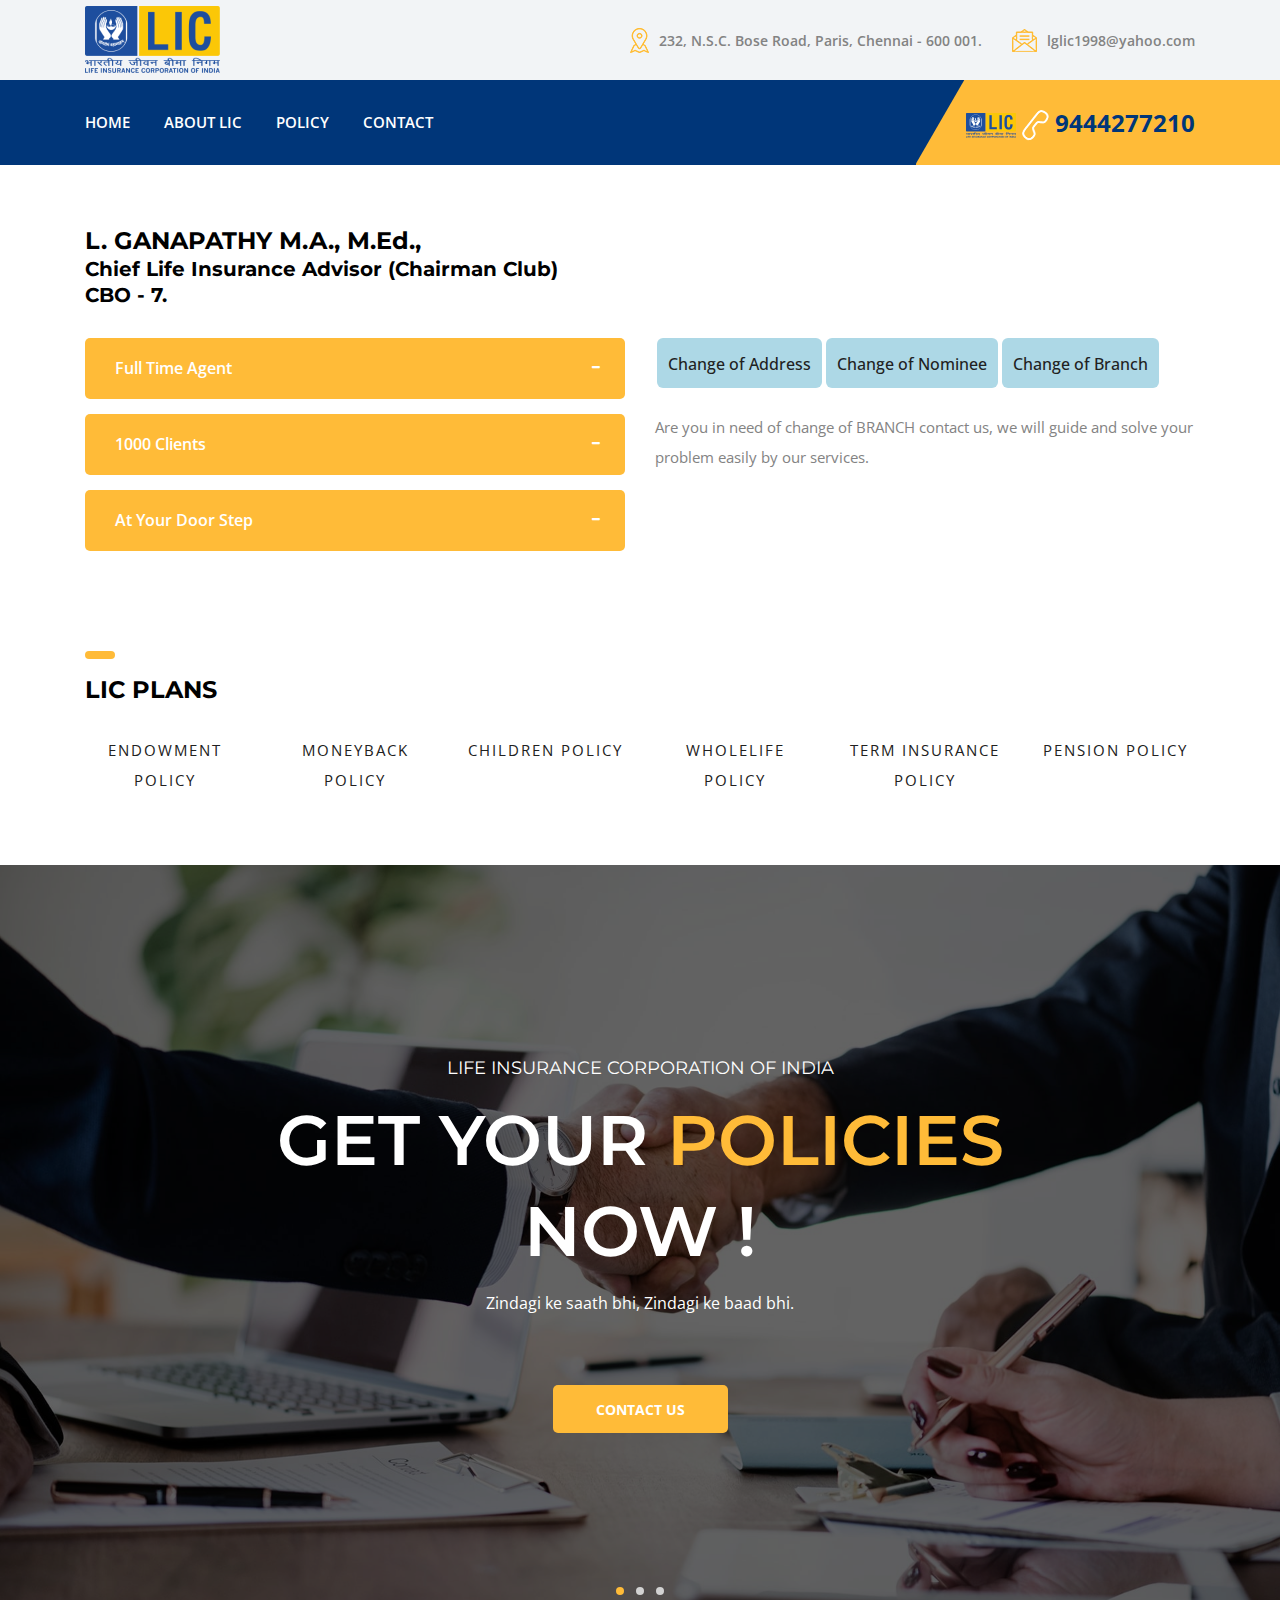
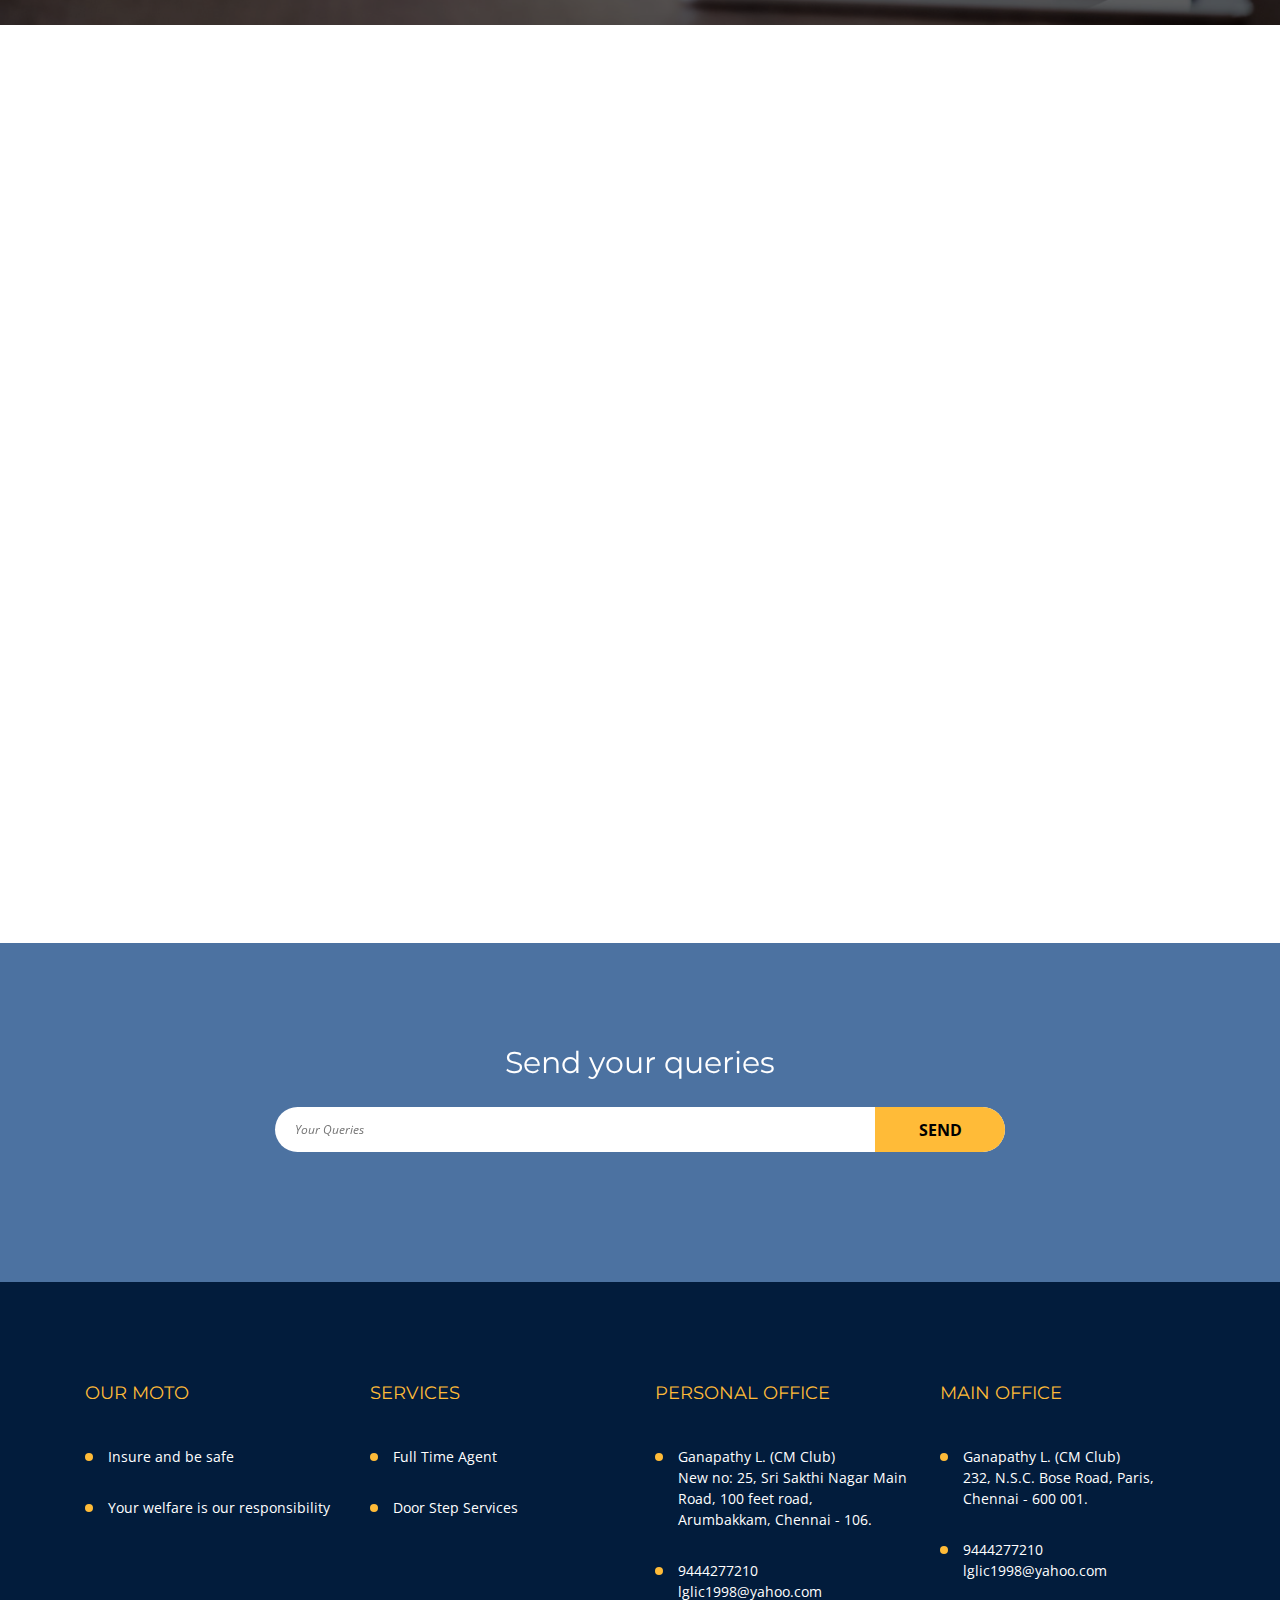
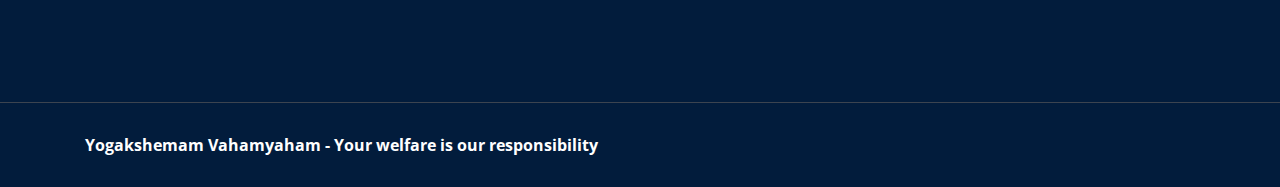
==== index.html @ 8b61406c "update" ====
<!DOCTYPE html>
<html lang="en">

<head>
    <meta charset="UTF-8">
    <meta name="description" content="">
    <meta http-equiv="X-UA-Compatible" content="IE=edge">
    <meta name="viewport" content="width=device-width, initial-scale=1, shrink-to-fit=no">
    <!-- The above 4 meta tags *must* come first in the head; any other head content must come *after* these tags -->

    <!-- Title -->
    <title>LIC</title>

    <!-- Favicon -->
    <link rel="icon" href="img/core-img/favicon2.png">

    <!-- Stylesheet -->
    <link rel="stylesheet" href="style.css">

</head>

<body>
    <!-- Preloader -->
    <div class="preloader d-flex align-items-center justify-content-center">
        <div class="lds-ellipsis">
            <div></div>
            <div></div>
            <div></div>
            <div></div>
        </div>
    </div>

    <!-- ##### Header Area Start ##### -->
    <header class="header-area"> 
        <!-- Top Header Area -->
        <div class="top-header-area">
            <div class="container h-100">
                <div class="row h-100 align-items-center">
                    <div class="col-12 d-flex justify-content-between">
                        <!-- Logo Area -->
                        <div class="logo">
                            <a href="#"><img src="img/core-img/lic 11.png" alt=""> </a>
                        </div>
                        <!-- Top Contact Info -->
                        <div class="top-contact-info d-flex align-items-center">  
                            <a href="https://www.google.com/maps/place/LIC+of+India,+Branch+Office/@13.0885464,80.2836333,17z/data=!4m8!1m2!2m1!1slic+of+india+near+Parrys,+George+Town,+Chennai,+Tamil+Nadu!3m4!1s0x3a526f4eec24a1af:0xffbd5420149e9ad6!8m2!3d13.088988!4d80.289159"  ><img src="img/core-img/placeholder.png" alt=""> <span>232, N.S.C. Bose Road, Paris, Chennai - 600 001.</span></a>
                            <a href="mailto:lglic1998@yahoo.com" ><img src="img/core-img/message.png" alt=""><span>lglic1998@yahoo.com</span></a>
                        </div>
                    </div>
                </div>
            </div>
        </div>
       

        <!-- Navbar Area -->
        <div class="credit-main-menu" id="sticker">
            <div class="classy-nav-container breakpoint-off">
                <div class="container">
                    <!-- Menu -->
                    <nav class="classy-navbar justify-content-between" id="creditNav">

                        <!-- Navbar Toggler -->
                        <div class="classy-navbar-toggler">
                            <span class="navbarToggler"><span></span><span></span><span></span></span>
                        </div>  

                        <!-- Menu -->
                        <div class="classy-menu">

                            <!-- Close Button -->
                            <div class="classycloseIcon">
                                <div class="cross-wrap"><span class="top"></span><span class="bottom"></span></div>
                            </div>

                            <!-- Nav Start -->
                            <div class="classynav"> 
                                <ul> 
                                    <li><a href="index.html">HOME</a></li>
                                    <li><a href="about.html">ABOUT LIC</a></li>
                                    <li><a href="policy.html">POLICY</a> </li>
                                    <li><a href="contact.html">CONTACT</a></li> 
                                </ul>
                            </div>
                            <!-- Nav End -->
                        </div>

                        <!-- Contact -->
                        <div class="contact"> 
                          <a href="tel:9444277210"><img src="img/core-img/lic 1.png" alt="">    <img src="img/core-img/call2.png" alt=""> 9444277210 </a>
                        </div>
                    </nav>
                </div>
            </div>
        </div>
    </header>
    <!-- ##### Header Area End ##### --> 
     <section class="elements-area section-padding-100-0" >
        <div class="container"  style="margin-top: -40px;">
            <div class="row"> 
                <!-- ========== Progress Bars & Accordions ========== -->
                <div class="col-12">
                    <div class="elements-title mb-30"> 
                       <h2>L. GANAPATHY M.A., M.Ed., </h2> 
                        <h5 class="mb-4">Chief Life Insurance Advisor (Chairman Club) <br> CBO - 7.</h5> 
                    </div>
                </div>

                <!-- ##### Accordians ##### -->
                <div class="col-12 col-lg-6">
                    <div class="accordions mb-100" id="accordion" role="tablist" aria-multiselectable="true">
                        <!-- single accordian area -->
                        <div class="panel single-accordion">
                            <h6><a role="button" class="collapsed" aria-expanded="true" aria-controls="collapseOne" data-toggle="collapse" data-parent="#accordion" href="#collapseOne">Full time agent
                                    <span class="accor-open"><i class="fa fa-plus" aria-hidden="true"></i></span>
                                    <span class="accor-close"><i class="fa fa-minus" aria-hidden="true"></i></span>
                                    </a></h6>
                            <div id="collapseOne" class="accordion-content collapse ">
                                <p>We are there for you 24/7.</p>
                            </div>
                        </div>
                        <!-- single accordian area -->
                        <div class="panel single-accordion">
                            <h6>
                                <a role="button" class="collapsed" aria-expanded="true" aria-controls="collapseTwo" data-parent="#accordion" data-toggle="collapse" href="#collapseTwo">1000 Clients
                                        <span class="accor-open"><i class="fa fa-plus" aria-hidden="true"></i></span>
                                        <span class="accor-close"><i class="fa fa-minus" aria-hidden="true"></i></span>
                                        </a>
                            </h6>
                            <div id="collapseTwo" class="accordion-content collapse">
                                <p>23 years of service in LIC, we are handling Thousands of clients under our services.</p>
                            </div>
                        </div>
                        <!-- single accordian area -->
                        <div class="panel single-accordion">
                            <h6>
                                <a role="button" aria-expanded="true" aria-controls="collapseThree" class="collapsed" data-parent="#accordion" data-toggle="collapse" href="#collapseThree">At your door step
                                        <span class="accor-open"><i class="fa fa-plus" aria-hidden="true"></i></span>
                                        <span class="accor-close"><i class="fa fa-minus" aria-hidden="true"></i></span>
                                    </a>
                            </h6>
                            <div id="collapseThree" class="accordion-content collapse">
                                <p>We are here to do LIC services at your door step, for issuing LIC New Policy and Services too.</p>
                            </div>
                        </div>
                    </div>
                </div>

                <!-- ##### Tabs ##### -->
                <div class="col-12 col-lg-6">
                    <div class="credit-tabs-content">
                        <ul class="nav nav-tabs" id="myTab" role="tablist">
                            <li class="nav-item">
                                <a class="nav-link " id="tab--1" data-toggle="tab" href="#tab1" role="tab" aria-controls="tab1" aria-selected="false">Change of Address</a>
                            </li>
                            <li class="nav-item">
                                <a class="nav-link " id="tab--2" data-toggle="tab" href="#tab2" role="tab" aria-controls="tab2" aria-selected="false">Change of Nominee</a>
                            </li>
                            <li class="nav-item">
                                <a class="nav-link " id="tab--3" data-toggle="tab" href="#tab3" role="tab" aria-controls="tab3" aria-selected="true">Change of Branch</a>
                            </li>
                        </ul>

                        <div class="tab-content mb-100" id="myTabContent">
                            <div class="tab-pane fade" id="tab1" role="tabpanel" aria-labelledby="tab--1">
                                <div class="credit-tab-content">
                                    <!-- Tab Text -->
                                    <div class="credit-tab-text">
                                        <p>Are you in need of change of ADDRESS contact us, we will guide and solve your problem easily by our services.</p>
                                    </div>
                                </div>
                            </div>
                            <div class="tab-pane fade" id="tab2" role="tabpanel" aria-labelledby="tab--2">
                                <div class="credit-tab-content">
                                    <!-- Tab Text -->
                                    <div class="credit-tab-text">
                                        <p>Are you in need of change of NOMINEE contact us, we will guide and solve your problem easily by our services.</p>
                                    </div>
                                </div>
                            </div>
                            <div class="tab-pane fade show active" id="tab3" role="tabpanel" aria-labelledby="tab--3">
                                <div class="credit-tab-content">
                                    <!-- Tab Text -->
                                    <div class="credit-tab-text">
                                        <p>Are you in need of change of BRANCH contact us, we will guide and solve your problem easily by our services.</p>
                                    </div>
                                </div>
                            </div>
                        </div>
                    </div>
                </div>


                <div class="col-12">
                    <div class="elements-title mb-30">
                        <div class="line"></div>
                        <h2>LIC PLANS</h2>
                    </div>
                </div>

                <div class="col-12">
                    <!-- Loaders Area Start -->
                    <div class="our-skills-area">
                        <div class="row">

                            <div class="col-12 col-sm-4 col-lg-2">
                                <div class="single-skils-area mb-70"> 
                                    <p>Endowment Policy</p>
                                </div>
                            </div>

                            <div class="col-12 col-sm-4 col-lg-2">
                                <div class="single-skils-area mb-70"> 
                                    <p>Moneyback Policy</p>
                                </div>
                            </div>

                            <div class="col-12 col-sm-4 col-lg-2">
                                <div class="single-skils-area mb-70"> 
                                    <p>Children Policy</p>
                                </div>
                            </div>

                            <div class="col-12 col-sm-4 col-lg-2">
                                <div class="single-skils-area mb-70"> 
                                    <p>Wholelife Policy</p>
                                </div>
                            </div>

                            <div class="col-12 col-sm-4 col-lg-2">
                                <div class="single-skils-area mb-70"> 
                                    <p>Term insurance Policy</p>
                                </div>
                            </div>

                            <div class="col-12 col-sm-4 col-lg-2">
                                <div class="single-skils-area mb-70"> 
                                    <p>Pension Policy</p>
                                </div>
                            </div> 
                        </div>
                    </div>
                </div>  
            </div>
        </div>  
    </section>
    <!-- ##### Hero Area Start ##### -->
    <div class="hero-area">
        <div class="hero-slideshow owl-carousel">

            <!-- Single Slide -->
            <div class="single-slide bg-img">
                <!-- Background Image-->
                <div class="slide-bg-img bg-img bg-overlay" style="background-image: url(img/bg-img/1.jpg);"></div>
                <!-- Welcome Text -->
                <div class="container h-100">
                    <div class="row h-100 align-items-center justify-content-center">
                        <div class="col-12 col-lg-9">
                            <div class="welcome-text text-center">
                                <h6 data-animation="fadeInUp" data-delay="100ms">LIFE INSURANCE CORPORATION OF INDIA </h6>
                                <h2 data-animation="fadeInUp" data-delay="300ms">Get your <span>policies</span> now !</h2>
                                <p data-animation="fadeInUp" data-delay="500ms">Zindagi ke saath bhi, Zindagi ke baad bhi.</p>
                                <a href="tel:9444277210 " class="btn credit-btn mt-50" data-animation="fadeInUp" data-delay="700ms">Contact Us</a>
                            </div>
                        </div>
                    </div>
                </div>
                <!-- Slide Duration Indicator -->
                <div class="slide-du-indicator"></div>
            </div>

            <!-- Single Slide -->
            <div class="single-slide bg-img">
                <!-- Background Image-->
                <div class="slide-bg-img bg-img bg-overlay" style="background-image: url(img/bg-img/21.jpg);"></div>
                <!-- Welcome Text -->
                <div class="container h-100">
                    <div class="row h-100 align-items-center justify-content-center">
                        <div class="col-12 col-lg-9">
                            <div class="welcome-text text-center">
                                <h6 data-animation="fadeInDown" data-delay="100ms">LIFE INSURANCE CORPORATION OF INDIA </h6>
                                <h2 data-animation="fadeInDown" data-delay="300ms">Get your <span>policies</span> now</h2>
                                <p data-animation="fadeInDown" data-delay="500ms">Zindagi ke saath bhi, Zindagi ke baad bhi.</p>
                                <a href="tel:9444277210 " class="btn credit-btn mt-50" data-animation="fadeInDown" data-delay="700ms">Contact Us</a>
                            </div>
                        </div>
                    </div>
                </div>
                <!-- Slide Duration Indicator -->
                <div class="slide-du-indicator"></div>
            </div>

            <!-- Single Slide -->
            <div class="single-slide bg-img">
                <!-- Background Image-->
                <div class="slide-bg-img bg-img bg-overlay" style="background-image: url(img/bg-img/5.jpg);"></div>
                <!-- Welcome Text -->
                <div class="container h-100">
                    <div class="row h-100 align-items-center justify-content-center">
                        <div class="col-12 col-lg-9">
                            <div class="welcome-text text-center">
                                <h6 data-animation="fadeInUp" data-delay="100ms">LIFE INSURANCE CORPORATION OF INDIA </h6>
                                <h2 data-animation="fadeInUp" data-delay="300ms">Get your <span>policies</span> now</h2>
                                <p data-animation="fadeInUp" data-delay="500ms">Zindagi ke saath bhi, Zindagi ke baad bhi</p>
                                <a href="tel:9444277210 " class="btn credit-btn mt-50" data-animation="fadeInUp" data-delay="700ms">Contact Us</a>
                            </div>
                        </div>
                    </div>
                </div>
                <!-- Slide Duration Indicator -->
                <div class="slide-du-indicator"></div>
            </div> 
        </div>
    </div>
  
     <section class="services-area section-padding-100-0">
        <div class="container">
            <div class="row">
                <div class="col-12">
                    <!-- Section Heading -->
                    <div class="section-heading text-center mb-100 wow fadeInUp" data-wow-delay="100ms">
                        <div class="line"></div>
                        <p>Take look at our</p>
                        <h2>Our services</h2>
                    </div>
                </div>
            </div>

            <div class="row">
                <!-- Single Service Area -->
                <div class="col-12 col-md-6 col-lg-4">
                    <div class="single-service-area d-flex mb-100 wow fadeInUp" data-wow-delay="200ms">
                        <div class="icon">
                            <i class="icon-profits"></i>
                        </div>
                        <div class="text">
                            <h5>Endowment Plan</h5>
                            <p> As individuals it is inherent to differ. Each individual's insurance needs and requirements are different from that of the others. LIC's Insurance Plans are policies that talk to you individually and give you the most suitable options that can fit your requirement.  </p>
                        </div>
                    </div>
                </div>

                <!-- Single Service Area -->
                <div class="col-12 col-md-6 col-lg-4">
                    <div class="single-service-area d-flex mb-100 wow fadeInUp" data-wow-delay="300ms">
                        <div class="icon">
                            <i class="icon-money-1"></i>
                        </div>
                        <div class="text">
                            <h5>Moneyback Plan</h5>
                            <p> It is a participating non-linked plan which offers an attractive combination of protection against death throughout the term of the plan along with the periodic payment on survival at specified durations during the term.   </p>
                        </div>
                    </div>
                </div>

                <!-- Single Service Area -->
                <div class="col-12 col-md-6 col-lg-4">
                    <div class="single-service-area d-flex mb-100 wow fadeInUp" data-wow-delay="400ms">
                        <div class="icon">
                            <i class="icon-coin"></i>
                        </div>
                        <div class="text">
                            <h5>Whole Life Plan</h5>
                            <p> This plan provides for annual survival benefits from the end of the premium paying term till maturity and a lump sum payment at the time of maturity or on death of the policyholder during the policy term.  </p>
                        </div>
                    </div>
                </div>

                <!-- Single Service Area -->
                <div class="col-12 col-md-6 col-lg-4">
                    <div class="single-service-area d-flex mb-100 wow fadeInUp" data-wow-delay="500ms">
                        <div class="icon">
                            <i class="icon-smartphone-1"></i>
                        </div>
                        <div class="text">
                            <h5>Term assurance Plan</h5>
                            <p> It provides for life cover in case of unfortunate death of the insured during the cover period. It can be attached with a basic policy to provide add-on benefit at a nominal cost </p>
                        </div>
                    </div>
                </div>

                <!-- Single Service Area -->
                <div class="col-12 col-md-6 col-lg-4">
                    <div class="single-service-area d-flex mb-100 wow fadeInUp" data-wow-delay="600ms">
                        <div class="icon">
                            <i class="icon-diamond"></i>
                        </div>
                        <div class="text">
                            <h5>Rider Plan</h5>
                            <p> Rider is a non-linked rider which will reduce the financial burden in case the Life Assured is diagnosed as suffering from any of the pre-specified critical illnesses.  </p>
                        </div>
                    </div>
                </div>

                <!-- Single Service Area -->
                <div class="col-12 col-md-6 col-lg-4">
                    <div class="single-service-area d-flex mb-100 wow fadeInUp" data-wow-delay="700ms">
                        <div class="icon">
                            <i class="icon-piggy-bank"></i>
                        </div>
                        <div class="text">
                            <h5>Pension Plan</h5>
                            <p> Pension during your old age. These policies are most suited for senior citizens and those planning a secure future, so that you never give up on the best things in life. </p>
                        </div>
                    </div>
                </div>
            </div>
        </div>
    </section> 

    <section class="newsletter-area section-padding-100 bg-img jarallax" style="background-image: url(img/bg-img/6.jpg);">
        <div class="container">
            <div class="row justify-content-center">
                <div class="col-12 col-sm-10 col-lg-8">
                    <div class="nl-content text-center">
                        <h2>Send your queries </h2>
                        <form action="https://www.formbackend.com/f/76f1e3d37092451d" method="POST" id="myForm"> 
                         <input type="text" onfocus="this.value=''" value="" name="queries" placeholder="Your Queries">
                        <a href="#"> <button type="submit" class="confirm" value="Submit" id="btnsubmit" onclick="submitForm()" value="Send">SEND </a></button>  
                        </form>  
                        <script>function submitForm() {
   // Get the first form with the name
   // Usually the form name is not repeated
   // but duplicate names are possible in HTML
   // Therefore to work around the issue, enforce the correct index
   var frm = document.getElementsByName('myForm')[0];
   frm.submit(); // Submit the form
   frm.reset();  // Reset all form data
   return false; // Prevent page refresh
}
                        </script>
                    </div>
                </div>
            </div>
        </div>
    </section>
    <!-- ##### Newsletter Area End ###### -->

    <!-- ##### Footer Area Start ##### -->
    <footer class="footer-area section-padding-100-0">
        <div class="container">
            <div class="row">

                <!-- Single Footer Widget -->
                <div class="col-12 col-sm-6 col-lg-3">
                    <div class="single-footer-widget mb-100">
                        <h5 class="widget-title">OUR MOTO</h5>
                        <!-- Nav -->
                        <nav>
                            <ul>
                                <li><a href="#">Insure and be safe</a></li>
                                <li><a href="#">Your welfare is our responsibility</a></li> 
                            </ul>
                        </nav>
                    </div>
                </div>

                
                  <!-- Single Footer Widget -->
                <div class="col-12 col-sm-6 col-lg-3">
                    <div class="single-footer-widget mb-100">
                        <h5 class="widget-title">SERVICES</h5>
                        <!-- Nav -->
                        <nav>
                            <ul>
                                <li><a href="#">Full Time Agent</a></li>
                                <li><a href="#">Door Step Services</a></li> 
                        </nav>
                    </div>
                </div> 
                <!-- Single Footer Widget -->
                <div class="col-12 col-sm-6 col-lg-3">
                    <div class="single-footer-widget mb-100">
                        <h5 class="widget-title">PERSONAL OFFICE</h5>
                        <!-- Nav -->
                        <nav>
                            <ul>
                                <li><a href="https://www.google.com/maps/place/13%C2%B004'03.5%22N+80%C2%B012'35.3%22E/@13.0676909,80.2098148,21z/data=!4m5!3m4!1s0x0:0x0!8m2!3d13.0676584!4d80.2098327"> Ganapathy L. (CM Club)<br> New no: 25, Sri Sakthi Nagar Main Road, 100 feet road, <br> Arumbakkam, Chennai - 106.</a></li> 
                                <li><a href="#">9444277210 <br>lglic1998@yahoo.com</a></li> 
                            </ul>
                        </nav>
                    </div>
                </div>


                <div class="col-12 col-sm-6 col-lg-3">
                    <div class="single-footer-widget mb-100">
                        <h5 class="widget-title">MAIN OFFICE</h5>
                        <!-- Nav -->
                        <nav>
                            <ul>
                                <li><a href="https://www.google.com/maps/place/LIC+of+India,+Branch+Office/@13.0885464,80.2836333,17z/data=!4m8!1m2!2m1!1slic+of+india+near+Parrys,+George+Town,+Chennai,+Tamil+Nadu!3m4!1s0x3a526f4eec24a1af:0xffbd5420149e9ad6!8m2!3d13.088988!4d80.289159"> Ganapathy L. (CM Club)<br> 232, N.S.C. Bose Road, Paris, Chennai - 600 001.</a></li>
                                <li><a href="#">9444277210 <br>lglic1998@yahoo.com</a></li> 
                        </nav>
                    </div>
                </div> 
            </div>
        </div> 

        <div class="copywrite-area">
            <div class="container">
                <div class="row">
                    <div class="col-12">
                        <div class="copywrite-content d-flex flex-wrap justify-content-between align-items-center">
                            <!-- Footer Logo -->

                            <!-- Copywrite Text -->
                            <a href="#" style="text-align: center; color: white;" >Yogakshemam Vahamyaham  -  Your welfare is our responsibility</a>

                        </div>
                    </div>
                </div>
            </div>
        </div>
    </footer>
    <!-- ##### Footer Area Start ##### -->

    <!-- ##### All Javascript Script ##### -->
    <!-- jQuery-2.2.4 js -->
    <script src="js/jquery/jquery-2.2.4.min.js"></script>
    <!-- Popper js -->
    <script src="js/bootstrap/popper.min.js"></script>
    <!-- Bootstrap js -->
    <script src="js/bootstrap/bootstrap.min.js"></script>
    <!-- All Plugins js -->
    <script src="js/plugins/plugins.js"></script>
    <!-- Active js -->
    <script src="js/active.js"></script>
</body>

</html>
---- style.css ----
/* [Core Stylesheet - 1.0] */
/* :: 1.0 Import Fonts */
@import url("https://fonts.googleapis.com/css?family=Montserrat:300,400,500,600,700|Open+Sans:300,400,600,700");
/* :: 2.0 Import All CSS */
@import url(css/bootstrap.min.css);
@import url(css/classy-nav.css);
@import url(css/owl.carousel.min.css);
@import url(css/animate.css);
@import url(css/font-awesome.min.css);
@import url(css/credit-icon.css);
/* :: 3.0 Base CSS */
* {
  margin: 0;
  padding: 0; }

body {
  font-family: "Open Sans", sans-serif;
  font-size: 14px; }

h1,
h2,
h3,
h4,
h5,
h6 {
  font-family: "Montserrat", sans-serif;
  color: #000000;
  line-height: 1.3;
  font-weight: 700; }

p {
  color: #838383;
  font-size: 15px;
  line-height: 2;
  font-weight: 400; }

a,
a:hover,
a:focus {
  -webkit-transition-duration: 500ms;
  transition-duration: 500ms;
  text-decoration: none;
  outline: 0 solid transparent;
  color: #000000;
  font-weight: 700;
  font-size: 16px; }

ul,
ol {
  margin: 0; }
  ul li,
  ol li {
    list-style: none; }

img {
  height: auto;
  max-width: 100%; }

/* :: 3.1.0 Spacing */
.mt-15 {
  margin-top: 15px !important; }

.mt-30 {
  margin-top: 30px !important; }

.mt-50 {
  margin-top: 50px !important; }

.mt-70 {
  margin-top: 70px !important; }

.mt-100 {
  margin-top: 100px !important; }

.mb-15 {
  margin-bottom: 15px !important; }

.mb-30 {
  margin-bottom: 30px !important; }

.mb-50 {
  margin-bottom: 50px !important; }

.mb-70 {
  margin-bottom: 70px !important; }

.mb-100 {
  margin-bottom: 100px !important; }

.ml-15 {
  margin-left: 15px !important; }

.ml-30 {
  margin-left: 30px !important; }

.ml-50 {
  margin-left: 50px !important; }

.mr-15 {
  margin-right: 15px !important; }

.mr-30 {
  margin-right: 30px !important; }

.mr-50 {
  margin-right: 50px !important; }

/* :: 3.2.0 Height */
.height-400 {
  height: 400px !important; }

.height-500 {
  height: 500px !important; }

.height-600 {
  height: 600px !important; }

.height-700 {
  height: 700px !important; }

.height-800 {
  height: 800px !important; }

/* :: 3.3.0 Section Padding */
.section-padding-100 {
  padding-top: 100px;
  padding-bottom: 100px; }

.section-padding-100-0 {
  padding-top: 100px;
  padding-bottom: 0; }

.section-padding-0-100 {
  padding-top: 0;
  padding-bottom: 100px; }

.section-padding-100-70 {
  padding-top: 100px;
  padding-bottom: 70px; }

/* :: 3.4.0 Preloader */
.preloader {
  background-color: #003679;
  width: 100%;
  height: 100%;
  position: fixed;
  top: 0;
  left: 0;
  right: 0;
  z-index: 99999; }
  .preloader .lds-ellipsis {
    display: inline-block;
    position: relative;
    width: 64px;
    height: 64px; }
    .preloader .lds-ellipsis div {
      position: absolute;
      top: 27px;
      width: 11px;
      height: 11px;
      border-radius: 50%;
      background: #ffbb38;
      animation-timing-function: cubic-bezier(0, 1, 1, 0); }
      .preloader .lds-ellipsis div:nth-child(1) {
        left: 6px;
        -webkit-animation: lds-ellipsis1 0.6s infinite;
        animation: lds-ellipsis1 0.6s infinite; }
      .preloader .lds-ellipsis div:nth-child(2) {
        left: 6px;
        -webkit-animation: lds-ellipsis2 0.6s infinite;
        animation: lds-ellipsis2 0.6s infinite; }
      .preloader .lds-ellipsis div:nth-child(3) {
        left: 26px;
        -webkit-animation: lds-ellipsis2 0.6s infinite;
        animation: lds-ellipsis2 0.6s infinite; }
      .preloader .lds-ellipsis div:nth-child(4) {
        left: 45px;
        -webkit-animation: lds-ellipsis3 0.6s infinite;
        animation: lds-ellipsis3 0.6s infinite; }

@-webkit-keyframes lds-ellipsis1 {
  0% {
    -webkit-transform: scale(0);
    transform: scale(0); }
  100% {
    -webkit-transform: scale(1);
    transform: scale(1); } }
@keyframes lds-ellipsis1 {
  0% {
    -webkit-transform: scale(0);
    transform: scale(0); }
  100% {
    -webkit-transform: scale(1);
    transform: scale(1); } }
@-webkit-keyframes lds-ellipsis3 {
  0% {
    -webkit-transform: scale(1);
    transform: scale(1); }
  100% {
    -webkit-transform: scale(0);
    transform: scale(0); } }
@keyframes lds-ellipsis3 {
  0% {
    -webkit-transform: scale(1);
    transform: scale(1); }
  100% {
    -webkit-transform: scale(0);
    transform: scale(0); } }
@-webkit-keyframes lds-ellipsis2 {
  0% {
    -webkit-transform: translate(0, 0);
    transform: translate(0, 0); }
  100% {
    -webkit-transform: translate(19px, 0);
    transform: translate(19px, 0); } }
@keyframes lds-ellipsis2 {
  0% {
    -webkit-transform: translate(0, 0);
    transform: translate(0, 0); }
  100% {
    -webkit-transform: translate(19px, 0);
    transform: translate(19px, 0); } }
/* :: 3.5.0 Miscellaneous */
.jarallax {
  position: relative;
  z-index: 0; }

.jarallax > .jarallax-img {
  position: absolute;
  object-fit: cover;
  font-family: 'object-fit: cover;';
  top: 0;
  left: 0;
  width: 100%;
  height: 100%;
  z-index: -1; }

.section-heading {
  position: relative;
  z-index: 1;
  margin-bottom: 30px; }
  .section-heading .line {
    width: 25px;
    height: 5px;
    border-radius: 3px;
    background-color: #ffbb38;
    margin-bottom: 20px; }
  .section-heading p {
    font-size: 12px;
    margin-bottom: 0;
    letter-spacing: 2px;
    color: #a5a5a5;
    text-transform: uppercase; }
  .section-heading h2 {
    font-size: 36px;
    color: #212121;
    font-weight: 700;
    margin-bottom: 0; }
    @media only screen and (min-width: 992px) and (max-width: 1199px) {
      .section-heading h2 {
        font-size: 28px; } }
    @media only screen and (min-width: 768px) and (max-width: 991px) {
      .section-heading h2 {
        font-size: 24px; } }
    @media only screen and (max-width: 767px) {
      .section-heading h2 {
        font-size: 24px; } }
  .section-heading.white .line {
    background-color: #ffffff; }
  .section-heading.white p,
  .section-heading.white h2 {
    color: #ffffff; }
  .section-heading.text-center .line {
    margin-left: auto;
    margin-right: auto; }

.box-shadow {
  position: relative;
  z-index: 1; }
  .box-shadow:hover {
    box-shadow: 0 0 24px rgba(0, 0, 0, 0.2); }

.tooltip-inner {
  background-color: #ffbb38;
  box-shadow: 0 0 24px rgba(0, 0, 0, 0.2); }

.tooltip .arrow::before {
  border-bottom-color: #ffbb38; }

.bg-img {
  background-position: center center;
  background-size: cover;
  background-repeat: no-repeat; }

.bg-white {
  background-color: #ffffff !important; }

.bg-dark {
  background-color: #000000 !important; }

.bg-transparent {
  background-color: transparent !important; }

.bg-gray {
  background-color: #f1f7f9; }

.font-bold {
  font-weight: 700; }

.font-light {
  font-weight: 300; }

.bg-overlay {
  position: relative;
  z-index: 2;
  background-position: center center;
  background-size: cover; }
  .bg-overlay::after {
    background-color: rgba(0, 0, 0, 0.61);
    position: absolute;
    z-index: -1;
    top: 0;
    left: 0;
    width: 100%;
    height: 100%;
    content: ""; }

.bg-fixed {
  background-attachment: fixed !important; }

/* :: 3.6.0 ScrollUp */
#scrollUp {
  background-color: #003679;
  border-radius: 5px 0 0 5px;
  bottom: 70px;
  color: #ffffff;
  font-size: 10px;
  padding: 12px 0;
  height: 60px;
  line-height: 1.5;
  right: 0;
  text-align: center;
  width: 35px;
  -webkit-transition-duration: 500ms;
  transition-duration: 500ms;
  font-weight: 700;
  box-shadow: 0 1px 5px 2px rgba(0, 0, 0, 0.15);
  text-transform: uppercase; }
  #scrollUp i {
    font-size: 18px;
    display: block; }
  #scrollUp:hover {
    background-color: #ffbb38;
    color: #ffffff; }

/* :: 3.7.0 Credit Button */
.credit-btn {
  -webkit-transition-duration: 500ms;
  transition-duration: 500ms;
  background-color: #ffbb38;
  position: relative;
  z-index: 1;
  display: inline-block;
  min-width: 175px;
  height: 48px;
  color: #ffffff;
  border-radius: 5px;
  padding: 0 30px;
  font-size: 14px;
  line-height: 48px;
  font-weight: 700;
  text-transform: uppercase; }
  .credit-btn:hover, .credit-btn:focus {
    font-size: 14px;
    font-weight: 700;
    background-color: #003679;
    color: #ffffff; }
  .credit-btn.btn-2 {
    background-color: #003679;
    color: #ffffff; }
    .credit-btn.btn-2:hover, .credit-btn.btn-2:focus {
      background-color: #ffbb38;
      color: #ffffff; }
  .credit-btn.btn-3 {
    background-color: transparent;
    color: #003679;
    border: 2px solid #003679;
    line-height: 44px; }
    .credit-btn.btn-3:hover, .credit-btn.btn-3:focus {
      border: 2px solid #003679;
      background-color: #003679;
      color: #ffffff; }

/* :: 4.0 Header Area CSS */
.header-area {
  position: relative;
  z-index: 1000;
  width: 100%; }
  .header-area .top-header-area {
    position: relative;
    z-index: 1;
    width: 100%;
    height: 80px;
    background-color: #f2f4f6; }
    .header-area .top-header-area .top-contact-info {
      position: relative;
      z-index: 1; }
      .header-area .top-header-area .top-contact-info a {
        display: inline-block;
        color: #838383;
        font-size: 14px;
        margin-bottom: 0;
        display: -webkit-box;
        display: -ms-flexbox;
        display: flex;
        -webkit-box-align: center;
        -ms-flex-align: center;
        -ms-grid-row-align: center;
        align-items: center;
        font-weight: 600; }
        .header-area .top-header-area .top-contact-info a img {
          margin-right: 10px; }
        @media only screen and (max-width: 767px) {
          .header-area .top-header-area .top-contact-info a span {
            display: none; } }
        .header-area .top-header-area .top-contact-info a:first-child {
          margin-right: 30px; }
        .header-area .top-header-area .top-contact-info a:hover, .header-area .top-header-area .top-contact-info a:focus {
          color: #003679; }
        @media only screen and (min-width: 768px) and (max-width: 991px) {
          .header-area .top-header-area .top-contact-info a {
            font-size: 13px; } }
  .header-area .credit-main-menu {
    position: relative;
    width: 100%;
    z-index: 1;
    background-color: #ffbb38; }
    .header-area .credit-main-menu::after {
      width: 50%;
      height: 100%;
      background-color: #003679;
      position: absolute;
      top: 0;
      left: 0;
      content: '';
      z-index: 1; }
    .header-area .credit-main-menu .classy-nav-container {
      background-color: transparent; }
    .header-area .credit-main-menu .classy-navbar {
      height: 85px;
      padding: 0;
      background-color: #003679; }
      @media only screen and (max-width: 767px) {
        .header-area .credit-main-menu .classy-navbar {
          height: 70px; } }
      .header-area .credit-main-menu .classy-navbar .classynav ul li a {
        font-weight: 600;
        text-transform: capitalize;
        font-size: 15px;
        padding: 0 15px;
        color: #ffffff; }
        .header-area .credit-main-menu .classy-navbar .classynav ul li a:hover, .header-area .credit-main-menu .classy-navbar .classynav ul li a:focus {
          color: #ffbb38; }
        @media only screen and (min-width: 992px) and (max-width: 1199px) {
          .header-area .credit-main-menu .classy-navbar .classynav ul li a {
            font-size: 14px; } }
        @media only screen and (min-width: 768px) and (max-width: 991px) {
          .header-area .credit-main-menu .classy-navbar .classynav ul li a {
            color: #003679; } }
        @media only screen and (max-width: 767px) {
          .header-area .credit-main-menu .classy-navbar .classynav ul li a {
            color: #003679; } }
      .header-area .credit-main-menu .classy-navbar .classynav > ul > li:first-child a {
        padding-left: 0; }
        @media only screen and (min-width: 768px) and (max-width: 991px) {
          .header-area .credit-main-menu .classy-navbar .classynav > ul > li:first-child a {
            padding-left: 15px; } }
        @media only screen and (max-width: 767px) {
          .header-area .credit-main-menu .classy-navbar .classynav > ul > li:first-child a {
            padding-left: 15px; } }
      .header-area .credit-main-menu .classy-navbar .classynav ul li.megamenu-item > a::after,
      .header-area .credit-main-menu .classy-navbar .classynav ul li.has-down > a::after {
        color: #ffffff; }
        @media only screen and (min-width: 768px) and (max-width: 991px) {
          .header-area .credit-main-menu .classy-navbar .classynav ul li.megamenu-item > a::after,
          .header-area .credit-main-menu .classy-navbar .classynav ul li.has-down > a::after {
            color: #003679; } }
        @media only screen and (max-width: 767px) {
          .header-area .credit-main-menu .classy-navbar .classynav ul li.megamenu-item > a::after,
          .header-area .credit-main-menu .classy-navbar .classynav ul li.has-down > a::after {
            color: #003679; } }
      .header-area .credit-main-menu .classy-navbar .classynav ul li ul li a {
        color: #003679;
        font-size: 14px; }
      .header-area .credit-main-menu .classy-navbar .contact {
        position: relative;
        z-index: 1;
        padding-left: 50px;
        height: 100%;
        overflow-y: hidden;
        overflow-x: hidden; }
        .header-area .credit-main-menu .classy-navbar .contact::before {
          width: 100%;
          height: 200%;
          content: '';
          position: absolute;
          top: 42%;
          left: 0;
          z-index: -1;
          background-color: #ffbb38;
          -webkit-transform: rotate(30deg);
          transform: rotate(30deg); }
        .header-area .credit-main-menu .classy-navbar .contact::after {
          width: 1000%;
          height: 100%;
          content: '';
          position: absolute;
          top: 0;
          left: 62px;
          z-index: -1;
          background-color: #ffbb38; }
        .header-area .credit-main-menu .classy-navbar .contact a {
          display: inline-block;
          font-size: 24px;
          color: #003679;
          font-weight: 700;
          line-height: 85px; }
          .header-area .credit-main-menu .classy-navbar .contact a:hover {
            color: #ffffff; }
          @media only screen and (min-width: 992px) and (max-width: 1199px) {
            .header-area .credit-main-menu .classy-navbar .contact a {
              font-size: 20px; } }
          @media only screen and (min-width: 768px) and (max-width: 991px) {
            .header-area .credit-main-menu .classy-navbar .contact a {
              font-size: 18px; } }
          @media only screen and (max-width: 767px) {
            .header-area .credit-main-menu .classy-navbar .contact a {
              font-size: 14px;
              line-height: 70px; } }
  .header-area .is-sticky .credit-main-menu {
    box-shadow: 0 7px 40px 0 rgba(0, 0, 0, 0.3); }

/* :: 5.0 Hero Area CSS */
.hero-area {
  position: relative;
  z-index: 1; }
  .hero-area .owl-dots {
    display: -webkit-box;
    display: -ms-flexbox;
    display: flex;
    -webkit-box-pack: center;
    -ms-flex-pack: center;
    justify-content: center;
    position: absolute;
    width: 100%;
    z-index: 100;
    bottom: 30px;
    left: 0;
    right: 0; }
    .hero-area .owl-dots .owl-dot {
      width: 8px;
      height: 8px;
      background-color: #d2d2d2;
      border-radius: 50%;
      margin: 0 6px; }
      .hero-area .owl-dots .owl-dot.active {
        background-color: #ffbb38; }
  .hero-area .owl-prev,
  .hero-area .owl-next {
    position: absolute;
    width: 46px;
    height: 46px;
    border-radius: 50%;
    top: 50%;
    margin-top: -23px;
    font-size: 18px;
    color: #ffffff;
    background-color: #003679;
    left: 20px;
    text-align: center;
    -webkit-transition-duration: 500ms;
    transition-duration: 500ms;
    line-height: 46px;
    opacity: 0;
    visibility: hidden; }
    @media only screen and (max-width: 767px) {
      .hero-area .owl-prev,
      .hero-area .owl-next {
        left: 10px; } }
    .hero-area .owl-prev:hover,
    .hero-area .owl-next:hover {
      background-color: #ffbb38;
      color: #ffffff; }
  .hero-area .owl-next {
    left: auto;
    right: 20px; }
    @media only screen and (max-width: 767px) {
      .hero-area .owl-next {
        right: 10px; } }
  .hero-area:hover .owl-next,
  .hero-area:hover .owl-prev {
    opacity: 1;
    visibility: visible; }

.single-slide {
  position: relative;
  z-index: 99;
  width: 100%;
  height: 760px;
  background-color: #ffffff;
  overflow: hidden; }
  @media only screen and (min-width: 992px) and (max-width: 1199px) {
    .single-slide {
      height: 600px; } }
  @media only screen and (min-width: 768px) and (max-width: 991px) {
    .single-slide {
      height: 600px; } }
  @media only screen and (max-width: 767px) {
    .single-slide {
      height: 600px; } }
  .single-slide .slide-bg-img {
    position: absolute;
    width: 100%;
    height: 100%;
    z-index: -12;
    top: 0;
    left: 0;
    right: 0;
    bottom: 0;
    -webkit-animation: slide-bg linear 10000ms infinite;
    animation: slide-bg linear 10000ms infinite; }
  .single-slide .slide-du-indicator {
    position: absolute;
    z-index: 10;
    width: 0;
    height: 2px;
    background-color: #ffbb38;
    left: 0;
    bottom: 0;
    -webkit-animation: slide-du-indicator linear 10000ms infinite;
    animation: slide-du-indicator linear 10000ms infinite; }
  .single-slide .welcome-text {
    position: relative;
    z-index: 1; }
    .single-slide .welcome-text h6 {
      font-size: 18px;
      font-weight: 400;
      color: #ffffff;
      margin-bottom: 15px; }
    .single-slide .welcome-text h2 {
      font-size: 70px;
      color: #ffffff;
      font-weight: 600;
      margin-bottom: 10px;
      text-transform: uppercase; }
      .single-slide .welcome-text h2 span {
        color: #ffbb38; }
      @media only screen and (min-width: 992px) and (max-width: 1199px) {
        .single-slide .welcome-text h2 {
          font-size: 48px; } }
      @media only screen and (min-width: 768px) and (max-width: 991px) {
        .single-slide .welcome-text h2 {
          font-size: 42px; } }
      @media only screen and (max-width: 767px) {
        .single-slide .welcome-text h2 {
          font-size: 24px; } }
    .single-slide .welcome-text p {
      font-size: 16px;
      color: #ffffff; }

@-webkit-keyframes slide-du-indicator {
  0% {
    width: 0; }
  100% {
    width: 100%; } }
@keyframes slide-du-indicator {
  0% {
    width: 0; }
  100% {
    width: 100%; } }
@-webkit-keyframes slide-bg {
  0% {
    -webkit-transform: scale(1.3);
    transform: scale(1.3); }
  100% {
    -webkit-transform: scale(1);
    transform: scale(1); } }
@keyframes slide-bg {
  0% {
    -webkit-transform: scale(1.3);
    transform: scale(1.3); }
  100% {
    -webkit-transform: scale(1);
    transform: scale(1); } }
/* :: 6.0 Features Area CSS */
.single-features-area {
  position: relative;
  z-index: 1; }
  .single-features-area h6 {
    font-size: 18px;
    color: #6e6e6e;
    margin-bottom: 0;
    font-family: "Open Sans", sans-serif;
    font-weight: 600;
    line-height: 1.8; }
  .single-features-area img {
    margin-bottom: 15px; }
  .single-features-area h5 {
    font-size: 18px;
    margin-bottom: 0;
    -webkit-transition-duration: 500ms;
    transition-duration: 500ms; }
    @media only screen and (min-width: 992px) and (max-width: 1199px) {
      .single-features-area h5 {
        font-size: 15px; } }
  .single-features-area:hover h5 {
    color: #ffbb38; }

/* :: 7.0 Special Feature CSS */
.special-feature-area {
  position: relative;
  z-index: 1; }
  .special-feature-area .special-feature-content {
    -webkit-box-flex: 0;
    -ms-flex: 0 0 50%;
    flex: 0 0 50%;
    max-width: 50%;
    width: 50%;
    background-color: #ffbb38; }
    @media only screen and (max-width: 767px) {
      .special-feature-area .special-feature-content {
        -webkit-box-flex: 0;
        -ms-flex: 0 0 100%;
        flex: 0 0 100%;
        max-width: 100%;
        width: 100%; } }
    .special-feature-area .special-feature-content .feature-text {
      position: relative;
      z-index: 1;
      max-width: 555px;
      margin-left: auto;
      padding-right: 70px; }
      .special-feature-area .special-feature-content .feature-text h6 {
        color: #ffffff;
        line-height: 1.7;
        margin-bottom: 50px;
        font-weight: 600; }
        @media only screen and (min-width: 768px) and (max-width: 991px) {
          .special-feature-area .special-feature-content .feature-text h6 {
            font-size: 14px; } }
        @media only screen and (max-width: 767px) {
          .special-feature-area .special-feature-content .feature-text h6 {
            font-size: 14px; } }
      @media only screen and (min-width: 992px) and (max-width: 1199px) {
        .special-feature-area .special-feature-content .feature-text {
          max-width: 465px;
          padding-right: 40px; } }
      @media only screen and (min-width: 768px) and (max-width: 991px) {
        .special-feature-area .special-feature-content .feature-text {
          max-width: 350px;
          padding-right: 20px; } }
      @media only screen and (max-width: 767px) {
        .special-feature-area .special-feature-content .feature-text {
          max-width: 100%;
          padding-right: 15px;
          padding-left: 15px; } }
  .special-feature-area .special-feature-thumbnail {
    -webkit-box-flex: 0;
    -ms-flex: 0 0 50%;
    flex: 0 0 50%;
    max-width: 50%;
    width: 50%; }
    @media only screen and (max-width: 767px) {
      .special-feature-area .special-feature-thumbnail {
        -webkit-box-flex: 0;
        -ms-flex: 0 0 100%;
        flex: 0 0 100%;
        max-width: 100%;
        width: 100%;
        height: 250px; } }
  .special-feature-area.style-2 .special-feature-content {
    background-color: #003679; }
    .special-feature-area.style-2 .special-feature-content .feature-text {
      margin-left: 0;
      margin-right: auto;
      padding-right: 0;
      padding-left: 70px; }
      @media only screen and (min-width: 992px) and (max-width: 1199px) {
        .special-feature-area.style-2 .special-feature-content .feature-text {
          padding-left: 40px; } }
      @media only screen and (min-width: 768px) and (max-width: 991px) {
        .special-feature-area.style-2 .special-feature-content .feature-text {
          padding-left: 20px; } }
      @media only screen and (max-width: 767px) {
        .special-feature-area.style-2 .special-feature-content .feature-text {
          padding-left: 15px;
          padding-right: 15px; } }

/* :: 8.0 CTA Area CSS */
.cta-area {
  position: relative;
  z-index: 1; }
  .cta-area .cta-thumbnail {
    -webkit-box-flex: 0;
    -ms-flex: 0 0 50%;
    flex: 0 0 50%;
    max-width: 50%;
    width: 50%; }
    @media only screen and (min-width: 768px) and (max-width: 991px) {
      .cta-area .cta-thumbnail {
        -webkit-box-flex: 0;
        -ms-flex: 0 0 100%;
        flex: 0 0 100%;
        max-width: 100%;
        width: 100%;
        height: 400px; } }
    @media only screen and (max-width: 767px) {
      .cta-area .cta-thumbnail {
        -webkit-box-flex: 0;
        -ms-flex: 0 0 100%;
        flex: 0 0 100%;
        max-width: 100%;
        width: 100%;
        height: 280px; } }
  .cta-area .cta-content {
    position: relative;
    z-index: 1;
    padding: 100px 5%;
    -webkit-box-flex: 0;
    -ms-flex: 0 0 50%;
    flex: 0 0 50%;
    max-width: 50%;
    width: 50%;
    background-color: #ffbb38; }
    @media only screen and (min-width: 768px) and (max-width: 991px) {
      .cta-area .cta-content {
        -webkit-box-flex: 0;
        -ms-flex: 0 0 100%;
        flex: 0 0 100%;
        max-width: 100%;
        width: 100%; } }
    @media only screen and (max-width: 767px) {
      .cta-area .cta-content {
        -webkit-box-flex: 0;
        -ms-flex: 0 0 100%;
        flex: 0 0 100%;
        max-width: 100%;
        width: 100%; } }
    .cta-area .cta-content h6 {
      color: #ffffff;
      font-weight: 600;
      font-family: "Open Sans", sans-serif;
      line-height: 1.8; }
    .cta-area .cta-content .single-skils-area .skills-text span {
      color: #ffffff;
      font-size: 18px;
      font-weight: 700; }
    .cta-area .cta-content .single-skils-area p {
      margin-bottom: 0;
      font-family: "Open Sans", sans-serif;
      letter-spacing: 2px;
      color: #ffffff;
      text-transform: uppercase; }

.cta-2-area {
  position: relative;
  z-index: 1;
  background-color: #003679;
  padding-top: 50px; }
  .cta-2-area .cta-content .cta-text {
    position: relative;
    z-index: 1;
    margin-bottom: 50px; }
    .cta-2-area .cta-content .cta-text h4 {
      color: #ffffff;
      font-family: "Open Sans", sans-serif;
      margin-bottom: 0;
      font-weight: 600; }
      @media only screen and (min-width: 768px) and (max-width: 991px) {
        .cta-2-area .cta-content .cta-text h4 {
          font-size: 18px; } }
    .cta-2-area .cta-content .cta-text p {
      color: #ffffff;
      font-size: 14px;
      margin-bottom: 0; }
    @media only screen and (max-width: 767px) {
      .cta-2-area .cta-content .cta-text {
        -webkit-box-flex: 0;
        -ms-flex: 0 0 100%;
        flex: 0 0 100%;
        max-width: 100%;
        width: 100%; } }
  .cta-2-area .cta-content .cta-btn {
    position: relative;
    z-index: 1;
    margin-bottom: 50px; }
    @media only screen and (max-width: 767px) {
      .cta-2-area .cta-content .cta-btn {
        -webkit-box-flex: 0;
        -ms-flex: 0 0 100%;
        flex: 0 0 100%;
        max-width: 100%;
        width: 100%; } }

.contact--area .section-heading h2,
.news--area .section-heading h2 {
  font-size: 24px; }

.news--area {
  position: relative;
  z-index: 1; }

.single-news-area {
  position: relative;
  z-index: 1;
  margin-bottom: 15px; }
  .single-news-area:last-child {
    margin-bottom: 0; }
  .single-news-area .news-thumbnail {
    -webkit-box-flex: 0;
    -ms-flex: 0 0 37%;
    flex: 0 0 37%;
    max-width: 37%;
    width: 37%; }
  .single-news-area .news-content {
    -webkit-box-flex: 0;
    -ms-flex: 0 0 63%;
    flex: 0 0 63%;
    max-width: 63%;
    width: 63%;
    padding-left: 15px; }
    .single-news-area .news-content span {
      font-size: 10px;
      color: #ffffff;
      background-color: #ffbb38;
      padding: 3px 15px;
      border-radius: 30px;
      display: inline-block;
      margin-bottom: 5px; }
    .single-news-area .news-content a {
      display: block;
      font-weight: 400;
      font-size: 16px;
      margin-bottom: 0; }
      .single-news-area .news-content a:hover, .single-news-area .news-content a:focus {
        color: #ffbb38; }
    .single-news-area .news-content .news-meta a {
      position: relative;
      z-index: 1;
      display: inline-block;
      font-size: 12px;
      color: #838383;
      font-weight: 600;
      margin-bottom: 0;
      line-height: 1; }
      .single-news-area .news-content .news-meta a img {
        margin-right: 5px; }
      .single-news-area .news-content .news-meta a:last-child {
        margin-left: 31px; }
        .single-news-area .news-content .news-meta a:last-child::after {
          content: '|';
          position: absolute;
          top: 0;
          left: -20px;
          z-index: 1; }
      .single-news-area .news-content .news-meta a:hover, .single-news-area .news-content .news-meta a:focus {
        color: #ffbb38; }
      @media only screen and (min-width: 992px) and (max-width: 1199px) {
        .single-news-area .news-content .news-meta a {
          font-size: 10px; } }
      @media only screen and (max-width: 767px) {
        .single-news-area .news-content .news-meta a {
          font-size: 10px; } }

.contact--area {
  position: relative;
  z-index: 1; }
  .contact--area .contact-content {
    padding: 55px 45px;
    background-color: #ffffff;
    border: 1px solid #afbace; }
    @media only screen and (min-width: 992px) and (max-width: 1199px) {
      .contact--area .contact-content {
        padding: 30px; } }
    @media only screen and (max-width: 767px) {
      .contact--area .contact-content {
        padding: 20px; } }
    .contact--area .contact-content .single-contact-content {
      position: relative;
      z-index: 1;
      margin-bottom: 45px; }
      .contact--area .contact-content .single-contact-content:last-child {
        margin-bottom: 0; }
      .contact--area .contact-content .single-contact-content .icon {
        -webkit-box-flex: 0;
        -ms-flex: 0 0 48px;
        flex: 0 0 48px;
        max-width: 48px;
        width: 48px;
        height: 48px;
        line-height: 48px;
        color: #ffffff;
        text-align: center;
        margin-right: 15px;
        background-color: #ffbb38; }
      .contact--area .contact-content .single-contact-content .text p {
        font-weight: 600;
        color: #212121;
        margin-bottom: 0; }
        @media only screen and (min-width: 992px) and (max-width: 1199px) {
          .contact--area .contact-content .single-contact-content .text p {
            font-size: 12px; } }
        @media only screen and (max-width: 767px) {
          .contact--area .contact-content .single-contact-content .text p {
            font-size: 12px; } }
      .contact--area .contact-content .single-contact-content .text span {
        font-size: 11px;
        text-transform: uppercase;
        letter-spacing: 2px;
        color: #838383; }
  .contact--area.contact-page .contact-content {
    padding: 35px;
    border: none;
    background-color: #003679; }
    .contact--area.contact-page .contact-content h5 {
      color: #ffffff;
      font-weight: 600;
      font-size: 18px;
      margin-bottom: 35px; }
    .contact--area.contact-page .contact-content .single-contact-content .text p,
    .contact--area.contact-page .contact-content .single-contact-content .text span {
      color: #ffffff; }

/* :: 9.0 Newsletter Area CSS */
.newsletter-area {
  position: relative;
  z-index: 3; }
  .newsletter-area::after {
    content: '';
    position: absolute;
    width: 100%;
    height: 100%;
    top: 0;
    left: 0;
    background-color: rgba(0, 54, 121, 0.7);
    z-index: -1; }
  .newsletter-area .nl-content {
    position: relative;
    z-index: 1; }
    .newsletter-area .nl-content h2 {
      color: #ffffff;
      margin-bottom: 25px;
      display: block;
      font-weight: 400;
      font-size: 30px; }
      @media only screen and (max-width: 767px) {
        .newsletter-area .nl-content h2 {
          font-size: 18px; } }
    .newsletter-area .nl-content form {
      width: 100%;
      position: relative;
      z-index: 1;
      margin-bottom: 30px; }
      .newsletter-area .nl-content form input {
        width: 100%;
        height: 45px;
        background-color: #ffffff;
        border-radius: 30px;
        border: none;
        font-size: 12px;
        font-style: italic;
        padding: 0 20px; }
      .newsletter-area .nl-content form button {
        -webkit-transition-duration: 500ms;
        transition-duration: 500ms;
        position: absolute;
        width: 130px;
        height: 45px;
        background-color: #ffbb38;
        border: none;
        border-radius: 0 30px 30px 0;
        top: 0;
        right: 0;
        font-weight: 700;
        font-size: 14px;
        color: #ffffff;
        text-align: center;
        cursor: pointer;
        z-index: 20; }
        .newsletter-area .nl-content form button:hover {
          background-color: #003679; }
        .newsletter-area .nl-content form button:focus {
          outline: none;
          box-shadow: none; }
        @media only screen and (max-width: 767px) {
          .newsletter-area .nl-content form button {
            width: 100px; } }
    .newsletter-area .nl-content p {
      font-size: 12px;
      color: #ffffff;
      margin-bottom: 0; }

/* :: 10.0 Team Member Area CSS */
.single-team-member-area {
  position: relative;
  z-index: 1;
  text-align: center; }
  .single-team-member-area .team-thumb {
    -webkit-transition-duration: 500ms;
    transition-duration: 500ms;
    position: relative;
    z-index: 1;
    width: 180px;
    border-radius: 50%;
    margin: 0 auto 40px;
    height: 180px; }
    .single-team-member-area .team-thumb::after {
      -webkit-transition-duration: 500ms;
      transition-duration: 500ms;
      content: '';
      width: 100%;
      height: 100%;
      background-color: transparent;
      border: 8px solid #003679;
      top: 0;
      left: 0;
      position: absolute;
      z-index: 100;
      border-radius: 50%;
      opacity: 0;
      visibility: hidden; }
    .single-team-member-area .team-thumb img {
      border-radius: 50%; }
    .single-team-member-area .team-thumb .view-more a {
      position: absolute;
      width: 62px;
      height: 62px;
      border-radius: 15px;
      background-color: #ffbb38;
      text-align: center;
      bottom: -10px;
      right: 0;
      z-index: 300;
      color: #ffffff;
      line-height: 62px;
      font-size: 18px; }
      .single-team-member-area .team-thumb .view-more a:hover {
        background-color: #003679; }
    .single-team-member-area .team-thumb:hover {
      box-shadow: 0 0 50px 0 rgba(0, 0, 0, 0.2); }
      .single-team-member-area .team-thumb:hover::after {
        opacity: 1;
        visibility: visible; }
  .single-team-member-area .team-info {
    position: relative;
    z-index: 1; }
    .single-team-member-area .team-info h5 {
      -webkit-transition-duration: 500ms;
      transition-duration: 500ms;
      font-size: 18px;
      margin-bottom: 5px; }
    .single-team-member-area .team-info h6 {
      font-size: 14px;
      font-weight: 600;
      margin-bottom: 0;
      color: #6e6e6e; }
  .single-team-member-area:hover .team-info h5 {
    color: #ffbb38; }

/* :: 11.0 Footer Area CSS */
.footer-area {
  position: relative;
  z-index: 1;
  background-color: #021c3c; }
  .footer-area .single-footer-widget {
    position: relative;
    z-index: 1; }
    .footer-area .single-footer-widget .widget-title {
      font-size: 18px;
      color: #ffbb38;
      margin-bottom: 40px;
      font-weight: 400; }
    .footer-area .single-footer-widget ul li a {
      display: block;
      color: #ffffff;
      font-size: 14px;
      font-weight: 400;
      margin-bottom: 30px;
      position: relative;
      z-index: 1;
      padding-left: 23px; }
      .footer-area .single-footer-widget ul li a::before {
        content: '';
        width: 8px;
        height: 8px;
        top: 7px;
        left: 0;
        border-radius: 50%;
        background-color: #ffbb38;
        position: absolute;
        z-index: 1; }
      .footer-area .single-footer-widget ul li a:hover, .footer-area .single-footer-widget ul li a:focus {
        color: #ffbb38; }
    .footer-area .single-footer-widget ul li:last-child a {
      margin-bottom: 0; }
  .footer-area .copywrite-area {
    position: relative;
    z-index: 1;
    border-top: 1px solid #3c4450;
    padding: 30px 0; }
    .footer-area .copywrite-area .copywrite-text {
      font-size: 14px;
      margin-bottom: 0;
      color: #636b75;
      font-weight: 400; }
      @media only screen and (max-width: 767px) {
        .footer-area .copywrite-area .copywrite-text {
          margin-top: 30px; } }
      @media only screen and (min-width: 480px) and (max-width: 767px) {
        .footer-area .copywrite-area .copywrite-text {
          margin-top: 0; } }
      .footer-area .copywrite-area .copywrite-text a {
        color: #636b75;
        font-size: 14px;
        font-weight: 400; }
        .footer-area .copywrite-area .copywrite-text a:hover, .footer-area .copywrite-area .copywrite-text a:focus {
          color: #ffbb38; }

/* :: 12.0 Blog Area CSS */
.breadcrumb-area {
  position: relative;
  z-index: 1;
  width: 100%;
  height: 255px; }
  @media only screen and (max-width: 767px) {
    .breadcrumb-area {
      height: 180px; } }
  .breadcrumb-area .breadcrumb-content h2 {
    color: #ffffff;
    font-size: 30px;
    text-transform: uppercase;
    display: block; }
    @media only screen and (max-width: 767px) {
      .breadcrumb-area .breadcrumb-content h2 {
        font-size: 24px; } }
  .breadcrumb-area .breadcrumb-content .breadcrumb {
    background-color: transparent;
    padding: 0;
    margin-bottom: 0; }
    .breadcrumb-area .breadcrumb-content .breadcrumb .breadcrumb-item::before {
      color: #ffffff; }
    .breadcrumb-area .breadcrumb-content .breadcrumb .breadcrumb-item.active {
      color: #ffbb38;
      font-size: 16px;
      font-weight: 600; }
    .breadcrumb-area .breadcrumb-content .breadcrumb .breadcrumb-item a {
      font-size: 16px;
      color: #ffffff;
      font-weight: 600; }
      .breadcrumb-area .breadcrumb-content .breadcrumb .breadcrumb-item a:hover {
        color: #ffbb38; }

.single-latest-news-area {
  position: relative;
  z-index: 1;
  margin-bottom: 20px; }
  .single-latest-news-area:last-child {
    margin-bottom: 0; }
  .single-latest-news-area .news-thumbnail {
    -webkit-box-flex: 0;
    -ms-flex: 0 0 25%;
    flex: 0 0 25%;
    max-width: 25%;
    width: 25%; }
  .single-latest-news-area .news-content {
    -webkit-box-flex: 0;
    -ms-flex: 0 0 75%;
    flex: 0 0 75%;
    max-width: 75%;
    width: 75%;
    padding-left: 10px; }
    .single-latest-news-area .news-content a {
      display: block;
      font-weight: 600;
      font-size: 14px;
      margin-bottom: 0;
      color: #ffffff; }
      .single-latest-news-area .news-content a:hover, .single-latest-news-area .news-content a:focus {
        color: #ffbb38; }
    .single-latest-news-area .news-content .news-meta a {
      position: relative;
      z-index: 1;
      display: inline-block;
      font-size: 12px;
      color: #838383;
      font-weight: 600;
      margin-bottom: 0; }
      @media only screen and (min-width: 992px) and (max-width: 1199px) {
        .single-latest-news-area .news-content .news-meta a {
          font-size: 9px; } }
      .single-latest-news-area .news-content .news-meta a img {
        margin-right: 2px; }
      .single-latest-news-area .news-content .news-meta a:last-child {
        margin-left: 21px; }
        .single-latest-news-area .news-content .news-meta a:last-child::after {
          content: '|';
          position: absolute;
          top: 0;
          left: -15px;
          z-index: 1; }
      .single-latest-news-area .news-content .news-meta a:hover, .single-latest-news-area .news-content .news-meta a:focus {
        color: #ffbb38; }

.single-blog-area {
  position: relative;
  z-index: 1; }
  .single-blog-area .blog-thumbnail {
    position: relative;
    z-index: 1;
    margin-bottom: 35px; }
    .single-blog-area .blog-thumbnail a {
      display: block; }
      .single-blog-area .blog-thumbnail a img {
        border-radius: 5px; }
  .single-blog-area .blog-content {
    position: relative;
    z-index: 1; }
    .single-blog-area .blog-content span {
      font-size: 10px;
      color: #ffffff;
      background-color: #ffbb38;
      padding: 3px 15px;
      border-radius: 30px;
      display: inline-block;
      margin-bottom: 5px; }
    .single-blog-area .blog-content .post-title {
      display: block;
      font-weight: 600;
      font-size: 24px;
      margin-bottom: 0;
      color: #212121; }
      .single-blog-area .blog-content .post-title:hover, .single-blog-area .blog-content .post-title:focus {
        color: #ffbb38; }
    .single-blog-area .blog-content .blog-meta {
      margin-bottom: 30px; }
      .single-blog-area .blog-content .blog-meta a {
        position: relative;
        z-index: 1;
        display: inline-block;
        font-size: 12px;
        color: #838383;
        font-weight: 600;
        margin-bottom: 0; }
        @media only screen and (min-width: 992px) and (max-width: 1199px) {
          .single-blog-area .blog-content .blog-meta a {
            font-size: 9px; } }
        .single-blog-area .blog-content .blog-meta a img {
          margin-right: 2px; }
        .single-blog-area .blog-content .blog-meta a:last-child {
          margin-left: 21px; }
          .single-blog-area .blog-content .blog-meta a:last-child::after {
            content: '|';
            position: absolute;
            top: 0;
            left: -15px;
            z-index: 1; }
        .single-blog-area .blog-content .blog-meta a:hover, .single-blog-area .blog-content .blog-meta a:focus {
          color: #ffbb38; }
    .single-blog-area .blog-content p {
      margin-bottom: 0; }

.post-details-content {
  position: relative;
  z-index: 1; }
  .post-details-content img {
    border-radius: 5px;
    margin-bottom: 30px; }
  .post-details-content p {
    margin-bottom: 25px; }

.pagination {
  position: relative;
  z-index: 1; }
  .pagination .page-item .page-link {
    width: 40px;
    height: 40px;
    background-color: #ffffff;
    border-radius: 5px;
    line-height: 40px;
    font-weight: 600;
    font-size: 16px;
    color: #212121;
    padding: 0;
    border: none;
    text-align: center;
    margin-right: 2px; }
    .pagination .page-item .page-link:hover, .pagination .page-item .page-link:focus {
      color: #ffffff;
      background-color: #ffbb38; }
  .pagination .page-item.active .page-link {
    color: #ffffff;
    background-color: #ffbb38; }

.sidebar-area {
  position: relative;
  z-index: 1; }
  @media only screen and (min-width: 768px) and (max-width: 991px) {
    .sidebar-area {
      margin-top: 100px; } }
  @media only screen and (max-width: 767px) {
    .sidebar-area {
      margin-top: 100px; } }

.single-widget-area {
  position: relative;
  z-index: 1;
  margin-bottom: 50px; }
  .single-widget-area:last-child {
    margin-bottom: 0; }
  .single-widget-area .widget-heading {
    position: relative;
    z-index: 1;
    margin-bottom: 35px; }
    .single-widget-area .widget-heading .line {
      width: 30px;
      height: 8px;
      background-color: #ffbb38;
      border-radius: 5px;
      display: block;
      margin-bottom: 15px; }
  .single-widget-area.search-widget {
    position: relative;
    z-index: 1; }
    .single-widget-area.search-widget form {
      position: relative;
      z-index: 1; }
      .single-widget-area.search-widget form input {
        width: 100%;
        height: 50px;
        border-radius: 5px;
        border: none;
        background-color: #f1f7f9;
        padding: 0 20px;
        font-size: 12px;
        font-style: italic; }
      .single-widget-area.search-widget form button {
        -webkit-transition-duration: 500ms;
        transition-duration: 500ms;
        position: absolute;
        width: 125px;
        height: 50px;
        border: none;
        top: 0;
        right: 0;
        z-index: 99;
        background-color: #003679;
        color: #ffbb38;
        font-weight: 600;
        font-size: 14px;
        text-transform: uppercase;
        border-radius: 5px;
        cursor: pointer; }
        .single-widget-area.search-widget form button:hover {
          background-color: #ffbb38;
          color: #003679; }
  .single-widget-area.cata-widget ul {
    padding-left: 35px; }
    .single-widget-area.cata-widget ul li a {
      display: block;
      font-size: 15px;
      padding: 7px 0;
      font-weight: 600;
      color: #003679; }
      .single-widget-area.cata-widget ul li a:hover, .single-widget-area.cata-widget ul li a:focus {
        color: #ffbb38; }

.comment_area {
  border-bottom: 1px solid #eaeaea;
  padding-bottom: 50px; }
  .comment_area .comment-content .comment-author {
    -webkit-box-flex: 0;
    -ms-flex: 0 0 51px;
    flex: 0 0 51px;
    min-width: 51px;
    margin-right: 30px;
    height: 51px;
    border-radius: 50%; }
    @media only screen and (max-width: 767px) {
      .comment_area .comment-content .comment-author {
        margin-right: 15px; } }
    .comment_area .comment-content .comment-author img {
      border-radius: 50%; }
  .comment_area .comment-content .comment-meta {
    margin-bottom: 30px; }
    .comment_area .comment-content .comment-meta .post-author,
    .comment_area .comment-content .comment-meta .post-date,
    .comment_area .comment-content .comment-meta .reply {
      position: relative;
      z-index: 1;
      margin-bottom: 5px;
      display: inline-block;
      font-size: 14px;
      color: #212121;
      margin-right: 30px; }
      @media only screen and (max-width: 767px) {
        .comment_area .comment-content .comment-meta .post-author,
        .comment_area .comment-content .comment-meta .post-date,
        .comment_area .comment-content .comment-meta .reply {
          font-size: 12px;
          margin-right: 15px; } }
      .comment_area .comment-content .comment-meta .post-author::after,
      .comment_area .comment-content .comment-meta .post-date::after,
      .comment_area .comment-content .comment-meta .reply::after {
        position: absolute;
        top: 0;
        right: -16px;
        content: '|';
        z-index: 1; }
        @media only screen and (max-width: 767px) {
          .comment_area .comment-content .comment-meta .post-author::after,
          .comment_area .comment-content .comment-meta .post-date::after,
          .comment_area .comment-content .comment-meta .reply::after {
            right: -8px; } }
      .comment_area .comment-content .comment-meta .post-author:hover,
      .comment_area .comment-content .comment-meta .post-date:hover,
      .comment_area .comment-content .comment-meta .reply:hover {
        color: #003679; }
    .comment_area .comment-content .comment-meta .reply {
      margin-right: 0; }
      .comment_area .comment-content .comment-meta .reply::after {
        display: none; }
    .comment_area .comment-content .comment-meta p {
      margin-bottom: 15px;
      font-size: 14px;
      line-height: 2;
      font-weight: 500; }
  .comment_area .single_comment_area {
    margin-bottom: 30px; }
    .comment_area .single_comment_area:last-of-type {
      margin-bottom: 0; }
  .comment_area .children .single_comment_area {
    margin-left: 50px;
    margin-top: 30px; }

/* :: 13.0 Contact Area CSS */
.contact-advisor {
  position: relative;
  z-index: 1;
  background-color: #ffbb38;
  padding: 35px; }
  .contact-advisor h5 {
    font-size: 18px;
    color: #ffffff;
    font-weight: 600;
    margin-bottom: 40px; }
  .contact-advisor .single-advisor {
    position: relative;
    z-index: 1;
    margin-bottom: 60px; }
    .contact-advisor .single-advisor:last-child {
      margin-bottom: 0; }
    .contact-advisor .single-advisor .advisor-img {
      -webkit-box-flex: 0;
      -ms-flex: 0 0 80px;
      flex: 0 0 80px;
      max-width: 80px;
      width: 80px;
      margin-right: 30px; }
    .contact-advisor .single-advisor .advisor-info h6 {
      color: #ffffff;
      margin-bottom: 5px;
      font-weight: 600; }
    .contact-advisor .single-advisor .advisor-info span {
      font-size: 12px;
      text-transform: capitalize;
      margin-bottom: 15px;
      display: block;
      color: #ffffff; }
    .contact-advisor .single-advisor .advisor-info p {
      font-size: 14px;
      margin-bottom: 0;
      line-height: 1;
      font-weight: 700;
      color: #ffffff; }

.contact-form-area .form-control {
  position: relative;
  z-index: 2;
  height: 54px;
  width: 100%;
  background-color: #f1f7f9;
  font-size: 12px;
  margin-bottom: 15px;
  border: none;
  border-radius: 5px;
  padding: 15px 30px;
  font-weight: 500;
  color: #aeaeae;
  -webkit-transition-duration: 500ms;
  transition-duration: 500ms; }
  .contact-form-area .form-control:focus {
    box-shadow: none; }
.contact-form-area textarea.form-control {
  height: 250px; }

.map-area {
  position: relative;
  z-index: 2;
  height: 960px; }
  @media only screen and (min-width: 768px) and (max-width: 991px) {
    .map-area {
      height: 1200px; } }
  @media only screen and (max-width: 767px) {
    .map-area {
      height: 1200px; } }
  .map-area iframe {
    width: 100%;
    height: 100%;
    border: none;
    margin-bottom: 0; }
  .map-area .contact---area {
    position: absolute;
    top: 50%;
    left: 0;
    width: 100%;
    -webkit-transform: translateY(-50%);
    transform: translateY(-50%); }
    .map-area .contact---area .contact-page {
      background-color: #003679;
      padding: 70px 45px; }
      @media only screen and (max-width: 767px) {
        .map-area .contact---area .contact-page {
          padding: 40px 30px; } }
      .map-area .contact---area .contact-page h4 {
        color: #ffffff;
        font-weight: 600; }

/* :: 14.0 Elements Area CSS */
.elements-title {
  position: relative;
  z-index: 1; }
  .elements-title .line {
    width: 30px;
    height: 8px;
    background-color: #ffbb38;
    border-radius: 5px;
    display: block;
    margin-bottom: 15px; }
  .elements-title h2 {
    font-size: 24px;
    margin-bottom: 0; }

.single-service-area {
  position: relative;
  z-index: 1; }
  .single-service-area .icon {
    -webkit-transition-duration: 500ms;
    transition-duration: 500ms;
    -webkit-box-flex: 0;
    -ms-flex: 0 0 60px;
    flex: 0 0 60px;
    max-width: 60px;
    width: 60px;
    height: 60px;
    border-radius: 50%;
    background-color: #003679;
    text-align: center;
    margin-right: 20px;
    line-height: 60px;
    color: #ffffff;
    font-size: 30px; }
  .single-service-area .text h5 {
    -webkit-transition-duration: 500ms;
    transition-duration: 500ms;
    font-size: 18px; }
  .single-service-area .text p {
    margin-bottom: 0; }
  .single-service-area:hover .icon, .single-service-area:focus .icon {
    background-color: #ffbb38; }
  .single-service-area:hover .text h5, .single-service-area:focus .text h5 {
    color: #ffbb38; }

.single-cool-fact {
  position: relative;
  z-index: 1; }
  .single-cool-fact .scf-icon {
    position: relative;
    z-index: 1;
    -webkit-box-flex: 0;
    -ms-flex: 0 0 70px;
    flex: 0 0 70px;
    max-width: 70px;
    width: 70px; }
    .single-cool-fact .scf-icon i {
      color: #ffbb38;
      font-size: 65px; }
    @media only screen and (min-width: 992px) and (max-width: 1199px) {
      .single-cool-fact .scf-icon {
        -webkit-box-flex: 0;
        -ms-flex: 0 0 40px;
        flex: 0 0 40px;
        max-width: 40px;
        width: 40px; }
        .single-cool-fact .scf-icon i {
          font-size: 40px; } }
  .single-cool-fact .scf-text h2 {
    font-size: 48px;
    margin-bottom: 10px;
    color: #212121;
    font-weight: 600; }
    @media only screen and (min-width: 992px) and (max-width: 1199px) {
      .single-cool-fact .scf-text h2 {
        font-size: 36px; } }
    @media only screen and (min-width: 768px) and (max-width: 991px) {
      .single-cool-fact .scf-text h2 {
        font-size: 30px; } }
    @media only screen and (max-width: 767px) {
      .single-cool-fact .scf-text h2 {
        font-size: 24px; } }
  .single-cool-fact .scf-text p {
    font-size: 12px;
    text-transform: uppercase;
    letter-spacing: 2px;
    margin-bottom: 0;
    color: #212121;
    line-height: 1; }
  .single-cool-fact.white .scf-icon i,
  .single-cool-fact.white .scf-text h2,
  .single-cool-fact.white .scf-text p {
    color: #ffffff; }

.single-accordion.panel {
  background-color: #ffffff;
  border: 0 solid transparent;
  border-radius: 4px;
  box-shadow: 0 0 0 transparent;
  margin-bottom: 15px; }
.single-accordion:last-of-type {
  margin-bottom: 0; }
.single-accordion h6 {
  margin-bottom: 0; }
  .single-accordion h6 a {
    font-family: "Open Sans", sans-serif;
    background-color: #003679;
    border-radius: 5px;
    color: #ffffff;
    display: block;
    margin: 0;
    padding: 20px 70px 20px 30px;
    position: relative;
    font-size: 16px;
    text-transform: capitalize;
    font-weight: 600; }
    .single-accordion h6 a span {
      background: transparent;
      -webkit-transition-duration: 500ms;
      transition-duration: 500ms;
      font-size: 10px;
      position: absolute;
      right: 0;
      text-align: center;
      top: 0;
      width: 58px;
      height: 100%;
      color: #ffffff;
      line-height: 58px; }
      .single-accordion h6 a span.accor-open {
        opacity: 0; }
    .single-accordion h6 a.collapsed {
      -webkit-transition-duration: 500ms;
      transition-duration: 500ms;
      background-color: #ffbb38;
      color: #ffffff; }
.single-accordion .accordion-content {
  border-top: 0 solid transparent;
  box-shadow: none; }
  .single-accordion .accordion-content p {
    padding: 15px 15px 0;
    margin-bottom: 0; }

.single-skils-area {
  position: relative;
  z-index: 1;
  text-align: center; }
  .single-skils-area .circle {
    position: relative;
    z-index: 10;
    margin-bottom: 15px; }
  .single-skils-area .skills-text {
    position: absolute;
    top: 50%;
    left: 50%;
    text-align: center;
    -webkit-transform: translate(-50%, -50%);
    transform: translate(-50%, -50%); }
    .single-skils-area .skills-text span {
      font-size: 18px;
      color: #212121;
      font-weight: 600; }
  .single-skils-area p {
    margin-bottom: 0;
    font-family: "Open Sans", sans-serif;
    letter-spacing: 2px;
    color: #212121;
    text-transform: uppercase; }

.credit-tabs-content {
  position: relative;
  z-index: 1; }
  .credit-tabs-content .nav-tabs {
    border-bottom: none;
    margin-bottom: 15px; }
    .credit-tabs-content .nav-tabs .nav-link {
      background-color: lightblue;
      padding: 0 10px;
      height: 50px;
      line-height: 50px;
      color: #212121;
      margin: 0 2px;
      border-radius: 6px;
      font-size: 16px;
      font-weight: 500; }
      @media only screen and (min-width: 992px) and (max-width: 1199px) {
        .credit-tabs-content .nav-tabs .nav-link {
          padding: 0 10px;
          font-size: 14px; } }
      @media only screen and (min-width: 768px) and (max-width: 991px) {
        .credit-tabs-content .nav-tabs .nav-link {
          padding: 0 10px;
          font-size: 14px; } }
      @media only screen and (max-width: 767px) {
        .credit-tabs-content .nav-tabs .nav-link {
          padding: 0 10px;
          font-size: 14px; } }
      .credit-tabs-content .nav-tabs .nav-link.active {
        background-color: #003679;
        color: #ffffff; }
  .credit-tabs-content .credit-tab-text {
    position: relative;
    z-index: 1;
    padding-top: 10px; }
    .credit-tabs-content .credit-tab-text p {
      margin-bottom: 0; }
  .credit-tabs-content .tab-content h6 {
    font-size: 18px; }

.single-icons {
  position: relative;
  z-index: 1;
  background-color: #003679;
  border-radius: 5px;
  text-align: center;
  padding: 50px 20px; }
  .single-icons i {
    font-size: 50px;
    margin-bottom: 30px;
    display: block;
    color: #fff; }
  .single-icons span {
    display: block;
    color: #fff; }

/* ====== The End ====== */

/*# sourceMappingURL=style.css.map */
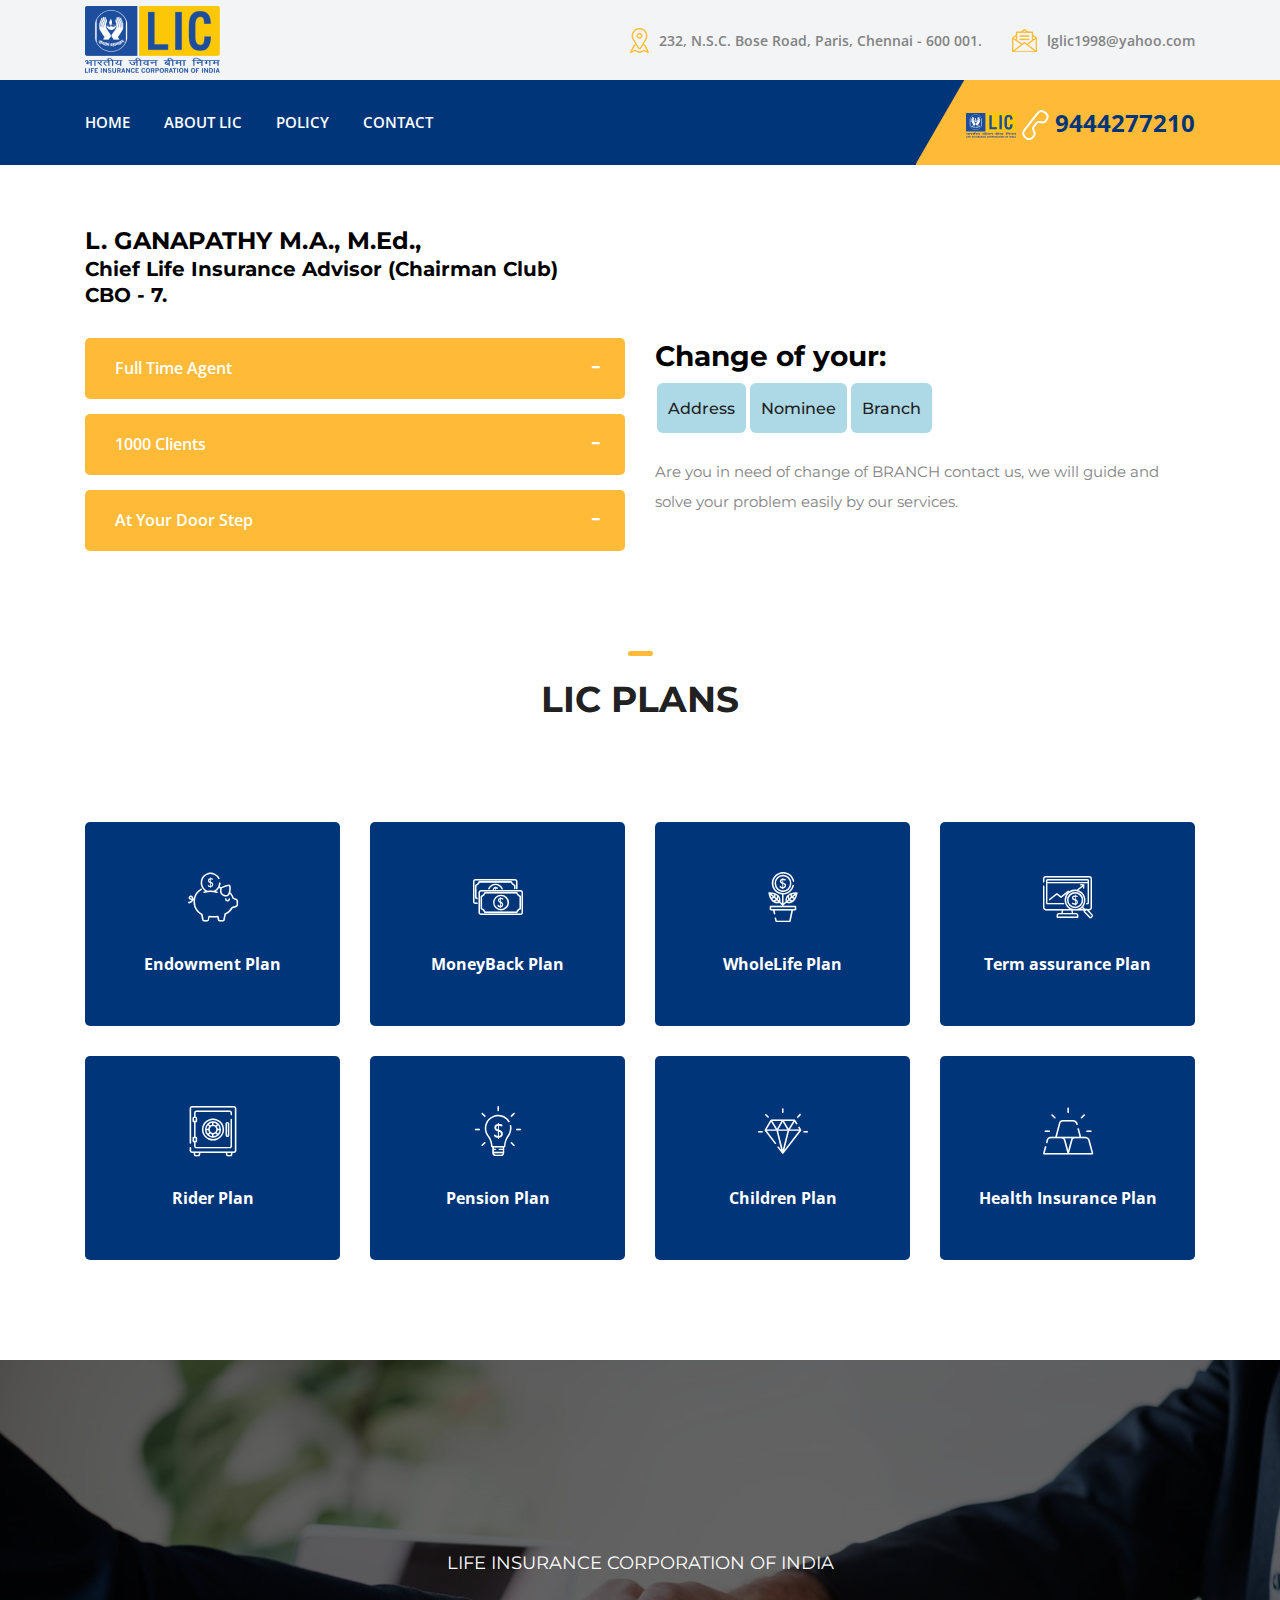
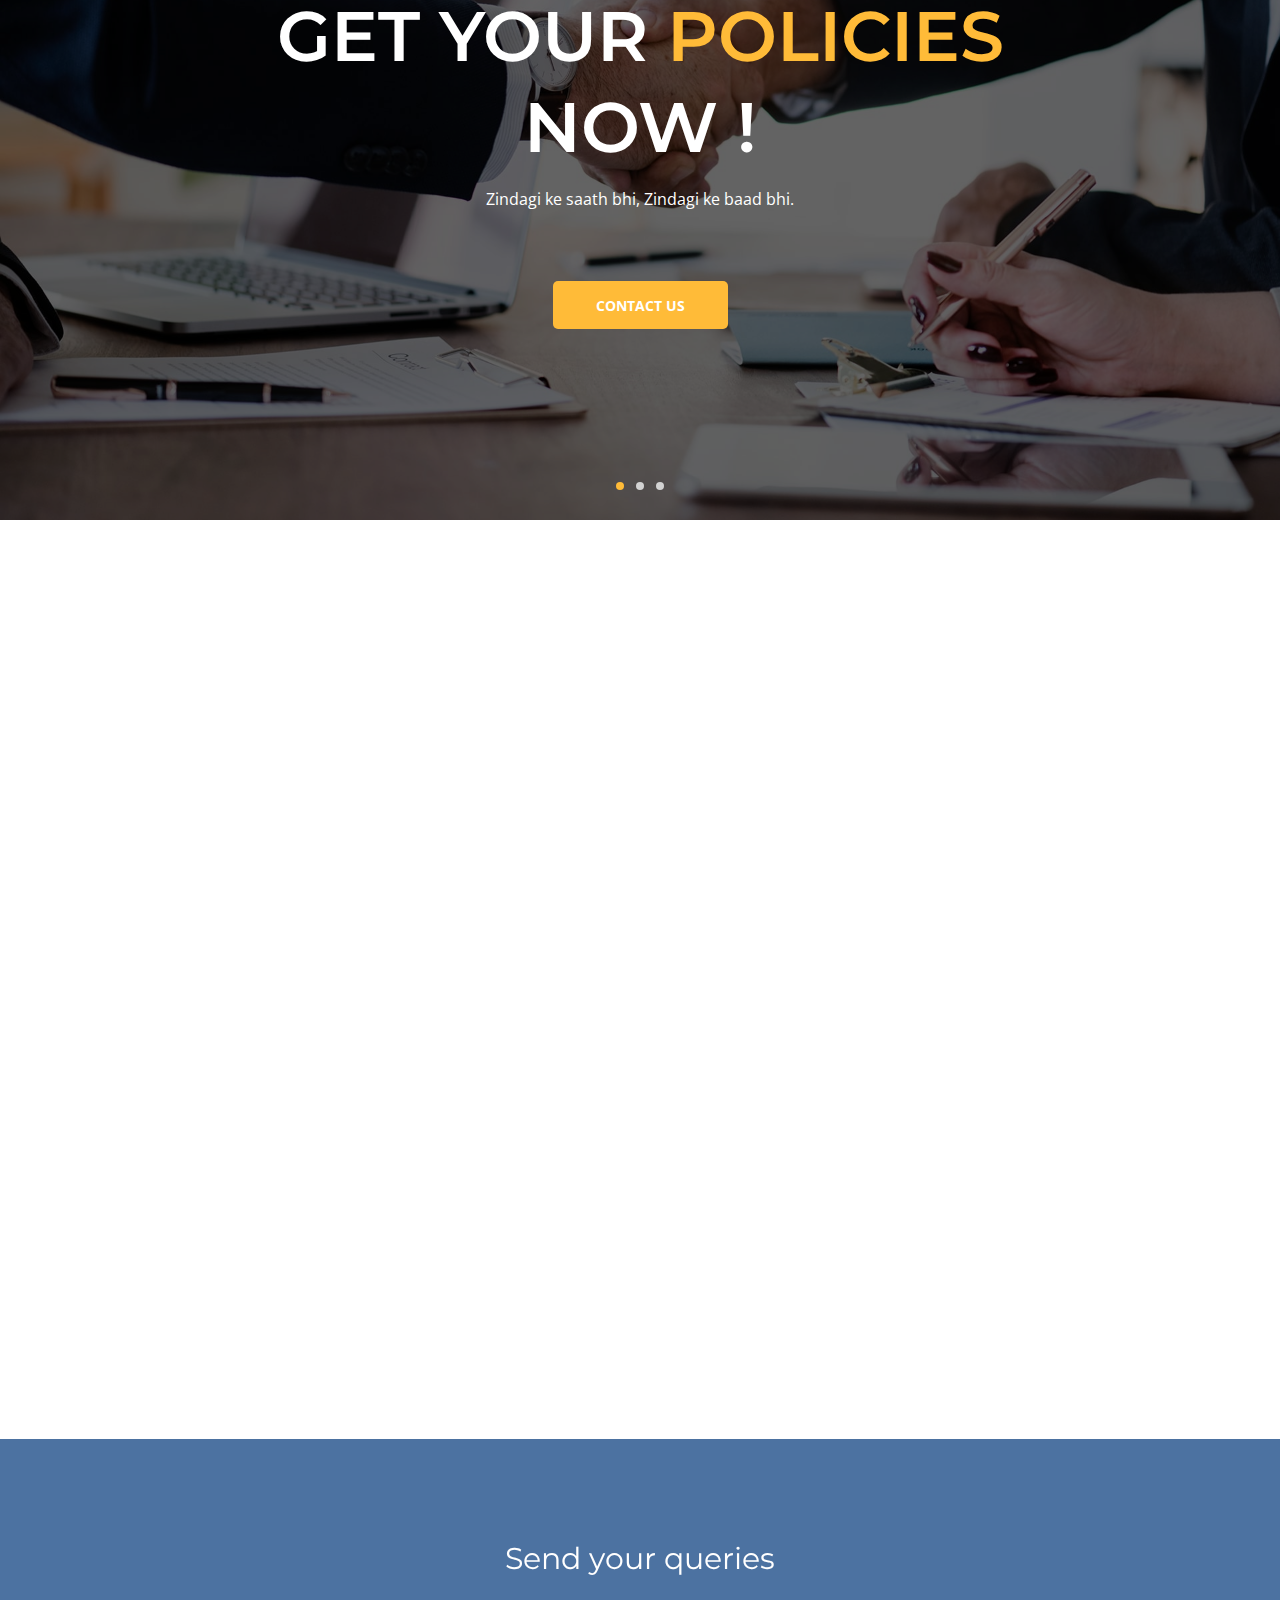
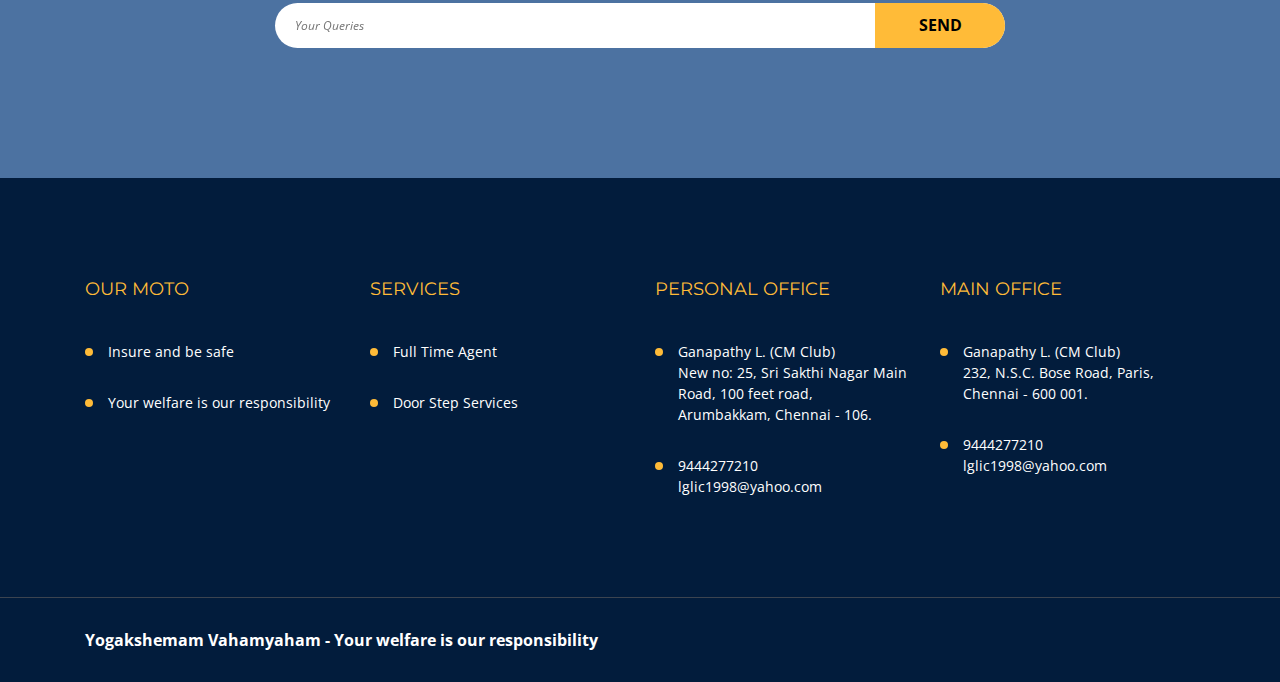
==== commit 11e3cebc: "update" ====
--- a/index.html
+++ b/index.html
@@ -148,15 +148,16 @@
                 <!-- ##### Tabs ##### -->
                 <div class="col-12 col-lg-6">
                     <div class="credit-tabs-content">
-                        <ul class="nav nav-tabs" id="myTab" role="tablist">
+                        <h3> Change of your: <h3>
+                        <ul class="nav nav-tabs" id="myTab" role="tablist"> 
                             <li class="nav-item">
-                                <a class="nav-link " id="tab--1" data-toggle="tab" href="#tab1" role="tab" aria-controls="tab1" aria-selected="false">Change of Address</a>
+                                <a class="nav-link " id="tab--1" data-toggle="tab" href="#tab1" role="tab" aria-controls="tab1" aria-selected="false">Address</a>
                             </li>
                             <li class="nav-item">
-                                <a class="nav-link " id="tab--2" data-toggle="tab" href="#tab2" role="tab" aria-controls="tab2" aria-selected="false">Change of Nominee</a>
+                                <a class="nav-link " id="tab--2" data-toggle="tab" href="#tab2" role="tab" aria-controls="tab2" aria-selected="false">Nominee</a>
                             </li>
                             <li class="nav-item">
-                                <a class="nav-link " id="tab--3" data-toggle="tab" href="#tab3" role="tab" aria-controls="tab3" aria-selected="true">Change of Branch</a>
+                                <a class="nav-link " id="tab--3" data-toggle="tab" href="#tab3" role="tab" aria-controls="tab3" aria-selected="true">Branch</a>
                             </li>
                         </ul>
 
@@ -191,53 +192,77 @@
 
 
                 <div class="col-12">
-                    <div class="elements-title mb-30">
+                    <div class="section-heading text-center mb-100 wow fadeInUp" data-wow-delay="100ms"> 
                         <div class="line"></div>
                         <h2>LIC PLANS</h2>
                     </div>
                 </div>
 
-                <div class="col-12">
-                    <!-- Loaders Area Start -->
-                    <div class="our-skills-area">
-                        <div class="row">
-
-                            <div class="col-12 col-sm-4 col-lg-2">
-                                <div class="single-skils-area mb-70"> 
-                                    <p>Endowment Policy</p>
-                                </div>
-                            </div>
-
-                            <div class="col-12 col-sm-4 col-lg-2">
-                                <div class="single-skils-area mb-70"> 
-                                    <p>Moneyback Policy</p>
-                                </div>
-                            </div>
-
-                            <div class="col-12 col-sm-4 col-lg-2">
-                                <div class="single-skils-area mb-70"> 
-                                    <p>Children Policy</p>
-                                </div>
-                            </div>
-
-                            <div class="col-12 col-sm-4 col-lg-2">
-                                <div class="single-skils-area mb-70"> 
-                                    <p>Wholelife Policy</p>
-                                </div>
-                            </div>
-
-                            <div class="col-12 col-sm-4 col-lg-2">
-                                <div class="single-skils-area mb-70"> 
-                                    <p>Term insurance Policy</p>
-                                </div>
-                            </div>
-
-                            <div class="col-12 col-sm-4 col-lg-2">
-                                <div class="single-skils-area mb-70"> 
-                                    <p>Pension Policy</p>
-                                </div>
-                            </div> 
-                        </div>
+                <div class="col-12 mb-70">
+                    <div class="row"> 
+                        
+                        <!-- Single Icons -->
+                        <div class="col-12 col-sm-6 col-md-4 col-lg-3">
+                            <div class="single-icons mb-30">
+                                <a href="policy.html"><i class="icon-piggy-bank"></i>
+                                <span>Endowment Plan</span></a>
+                            </div>
+                        </div>
+                        
+                        <!-- Single Icons -->
+                        <div class="col-12 col-sm-6 col-md-4 col-lg-3">
+                            <div class="single-icons mb-30">
+                                <a href="policy.html"><i class="icon-money-1"></i>
+                                 <span>MoneyBack Plan</span></a>
+                            </div>
+                        </div>
+                        
+                        <!-- Single Icons -->
+                        <div class="col-12 col-sm-6 col-md-4 col-lg-3">
+                            <div class="single-icons mb-30">
+                                <a href="policy.html"><i class="icon-growth"></i>
+                                 <span>WholeLife Plan</span></a>
+                            </div>
+                        </div>
+                        
+                        <!-- Single Icons -->
+                        <div class="col-12 col-sm-6 col-md-4 col-lg-3">
+                            <div class="single-icons mb-30">
+                                <a href="policy.html"><i class="icon-profits-1"></i>
+                                 <span>Term assurance Plan</span></a>
+                            </div>
+                        </div>
+                        
+                        <!-- Single Icons -->
+                        <div class="col-12 col-sm-6 col-md-4 col-lg-3">
+                            <div class="single-icons mb-30">
+                                <a href="policy.html"><i class="icon-safebox"></i>
+                                 <span>Rider Plan</span></a>
+                            </div>
+                        </div>
+                        
+                        <!-- Single Icons -->
+                        <div class="col-12 col-sm-6 col-md-4 col-lg-3">
+                            <div class="single-icons mb-30">
+                                <a href="policy.html"><i class="icon-idea"></i>
+                                 <span>Pension Plan</span></a>
+                            </div>
+                        </div>
+                        
+                        <!-- Single Icons -->
+                        <div class="col-12 col-sm-6 col-md-4 col-lg-3">
+                            <div class="single-icons mb-30">
+                                <a href="policy.html"><i class="icon-diamond"></i>
+                                 <span>Children Plan</span></a>
+                            </div>
+                        </div>
+                        
+                        <!-- Single Icons -->
+                        <div class="col-12 col-sm-6 col-md-4 col-lg-3">
+                            <div class="single-icons mb-30">
+                                <a href="policy.html"><i class="icon-gold-ingot"></i><span>Health Insurance Plan</span></a>
+                            </div>
+                        </div> 
                     </div>
                 </div>  
             </div>
@@ -264,8 +289,7 @@
                         </div>
                     </div>
                 </div>
-                <!-- Slide Duration Indicator -->
-                <div class="slide-du-indicator"></div>
+                 
             </div>
 
             <!-- Single Slide -->
@@ -285,8 +309,7 @@
                         </div>
                     </div>
                 </div>
-                <!-- Slide Duration Indicator -->
-                <div class="slide-du-indicator"></div>
+                
             </div>
 
             <!-- Single Slide -->
@@ -306,8 +329,7 @@
                         </div>
                     </div>
                 </div>
-                <!-- Slide Duration Indicator -->
-                <div class="slide-du-indicator"></div>
+                
             </div> 
         </div>
     </div>
@@ -319,7 +341,7 @@
                     <!-- Section Heading -->
                     <div class="section-heading text-center mb-100 wow fadeInUp" data-wow-delay="100ms">
                         <div class="line"></div>
-                        <p>Take look at our</p>
+                        <p>Take look at </p>
                         <h2>Our services</h2>
                     </div>
                 </div>
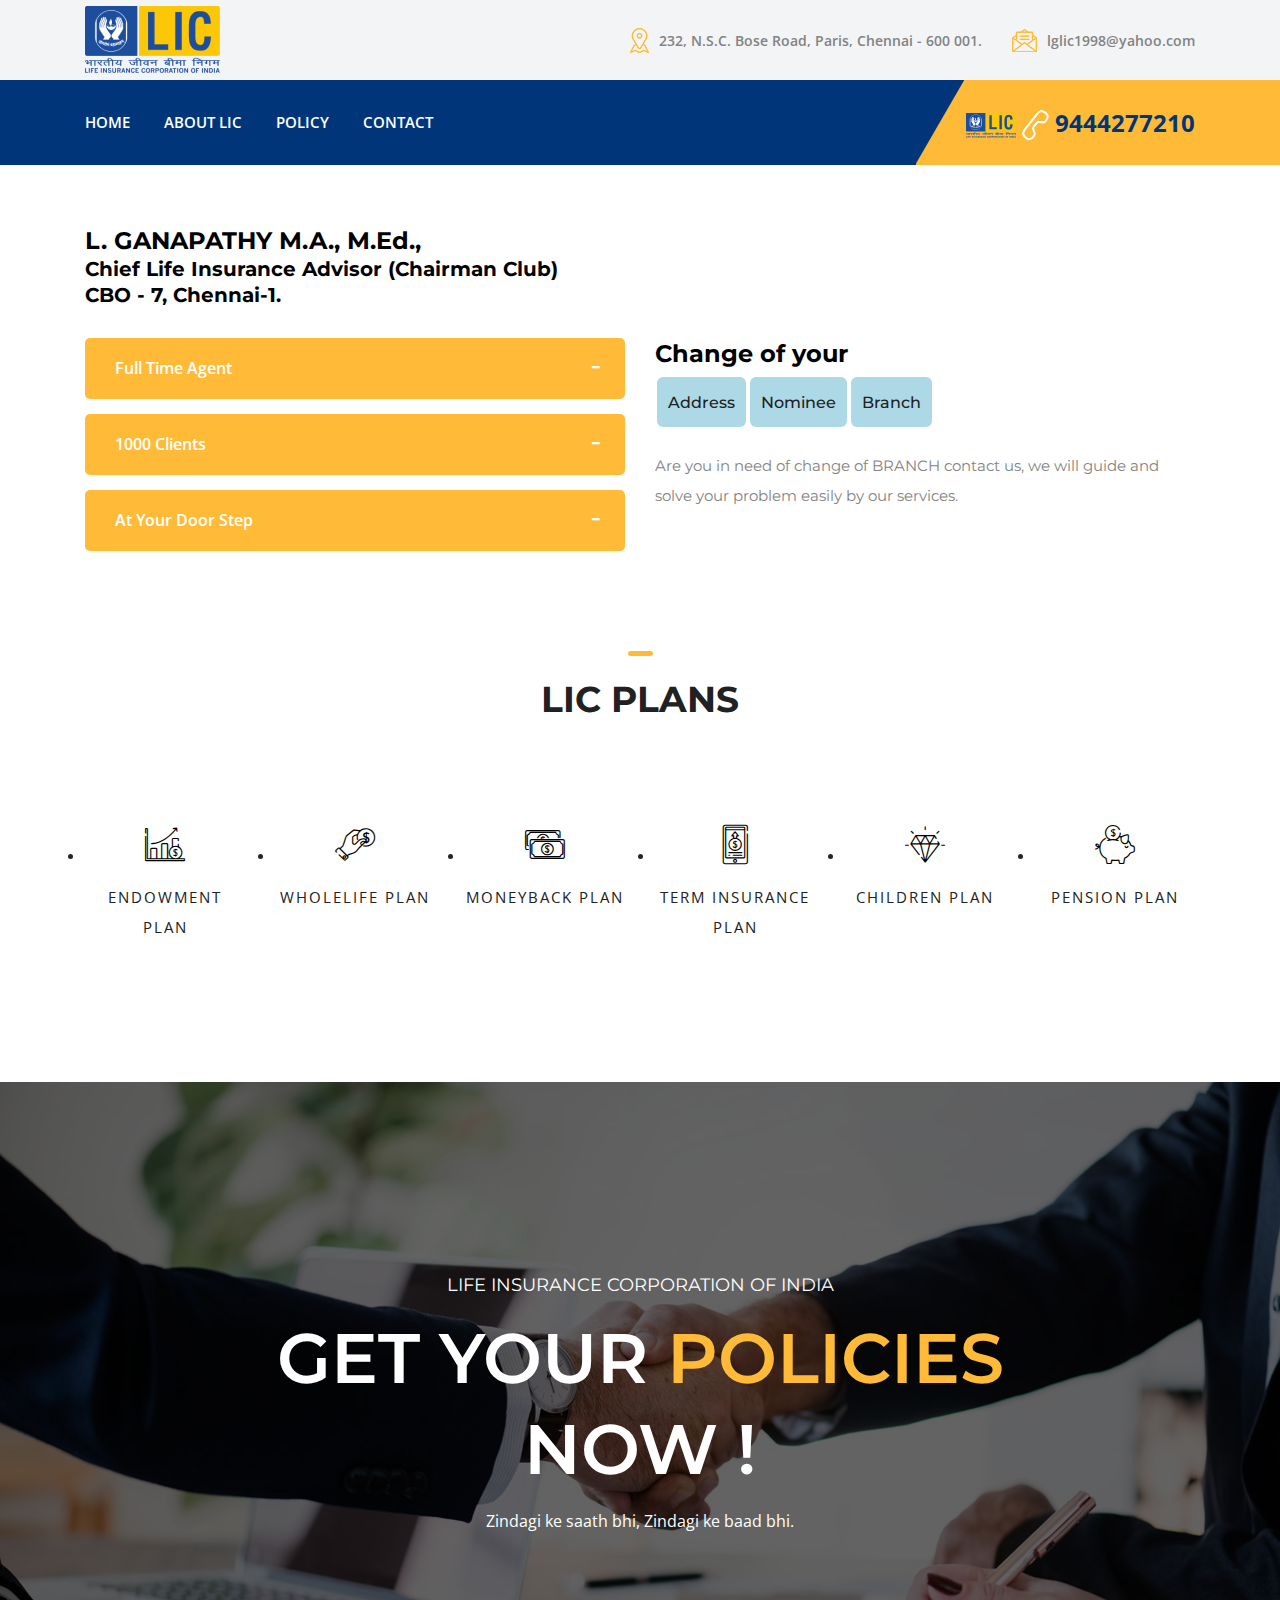
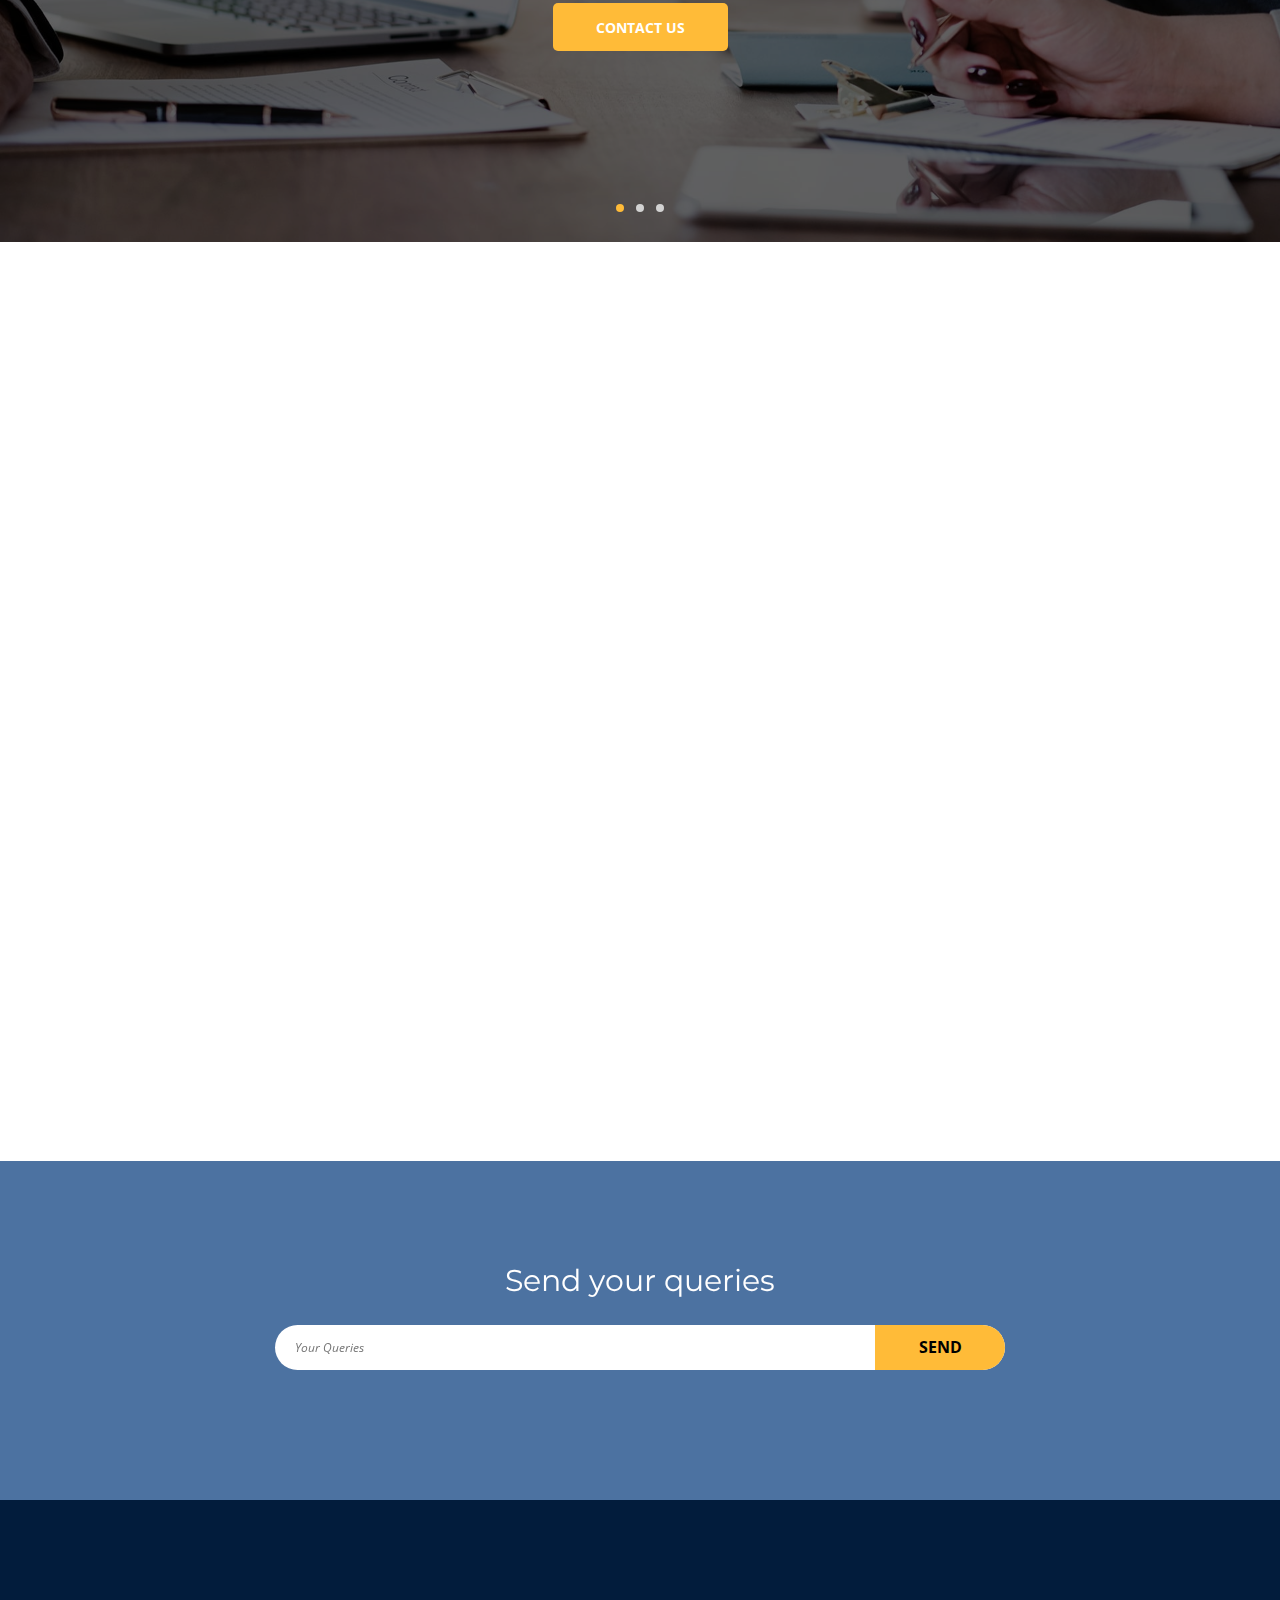
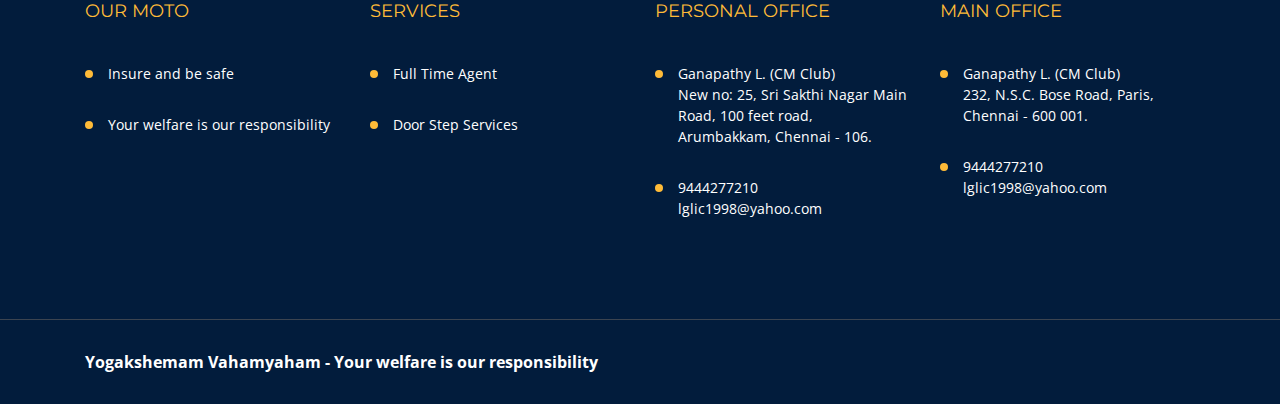
==== commit e580432c: "updated" ====
--- a/index.html
+++ b/index.html
@@ -101,7 +101,7 @@
                 <div class="col-12">
                     <div class="elements-title mb-30"> 
                        <h2>L. GANAPATHY M.A., M.Ed., </h2> 
-                        <h5 class="mb-4">Chief Life Insurance Advisor (Chairman Club) <br> CBO - 7.</h5> 
+                        <h5 class="mb-4">Chief Life Insurance Advisor (Chairman Club) <br> CBO - 7, Chennai-1.</h5> 
                     </div>
                 </div>
 
@@ -148,7 +148,7 @@
                 <!-- ##### Tabs ##### -->
                 <div class="col-12 col-lg-6">
                     <div class="credit-tabs-content">
-                        <h3> Change of your: <h3>
+                        <h4> Change of your <h4>
                         <ul class="nav nav-tabs" id="myTab" role="tablist"> 
                             <li class="nav-item">
                                 <a class="nav-link " id="tab--1" data-toggle="tab" href="#tab1" role="tab" aria-controls="tab1" aria-selected="false">Address</a>
@@ -188,10 +188,8 @@
                             </div>
                         </div>
                     </div>
-                </div>
-
-
-                <div class="col-12">
+                </div> 
+                <div class="col-12" >
                     <div class="section-heading text-center mb-100 wow fadeInUp" data-wow-delay="100ms"> 
                         <div class="line"></div>
                         <h2>LIC PLANS</h2>
@@ -201,68 +199,55 @@
                 <div class="col-12 mb-70">
                     <div class="row"> 
                         
-                        <!-- Single Icons -->
-                        <div class="col-12 col-sm-6 col-md-4 col-lg-3">
-                            <div class="single-icons mb-30">
-                                <a href="policy.html"><i class="icon-piggy-bank"></i>
-                                <span>Endowment Plan</span></a>
-                            </div>
-                        </div>
-                        
-                        <!-- Single Icons -->
-                        <div class="col-12 col-sm-6 col-md-4 col-lg-3">
-                            <div class="single-icons mb-30">
-                                <a href="policy.html"><i class="icon-money-1"></i>
-                                 <span>MoneyBack Plan</span></a>
-                            </div>
-                        </div>
-                        
-                        <!-- Single Icons -->
-                        <div class="col-12 col-sm-6 col-md-4 col-lg-3">
-                            <div class="single-icons mb-30">
-                                <a href="policy.html"><i class="icon-growth"></i>
-                                 <span>WholeLife Plan</span></a>
-                            </div>
-                        </div>
-                        
-                        <!-- Single Icons -->
-                        <div class="col-12 col-sm-6 col-md-4 col-lg-3">
-                            <div class="single-icons mb-30">
-                                <a href="policy.html"><i class="icon-profits-1"></i>
-                                 <span>Term assurance Plan</span></a>
-                            </div>
-                        </div>
-                        
-                        <!-- Single Icons -->
-                        <div class="col-12 col-sm-6 col-md-4 col-lg-3">
-                            <div class="single-icons mb-30">
-                                <a href="policy.html"><i class="icon-safebox"></i>
-                                 <span>Rider Plan</span></a>
-                            </div>
-                        </div>
-                        
-                        <!-- Single Icons -->
-                        <div class="col-12 col-sm-6 col-md-4 col-lg-3">
-                            <div class="single-icons mb-30">
-                                <a href="policy.html"><i class="icon-idea"></i>
-                                 <span>Pension Plan</span></a>
-                            </div>
-                        </div>
-                        
-                        <!-- Single Icons -->
-                        <div class="col-12 col-sm-6 col-md-4 col-lg-3">
-                            <div class="single-icons mb-30">
-                                <a href="policy.html"><i class="icon-diamond"></i>
-                                 <span>Children Plan</span></a>
-                            </div>
-                        </div>
-                        
-                        <!-- Single Icons -->
-                        <div class="col-12 col-sm-6 col-md-4 col-lg-3">
-                            <div class="single-icons mb-30">
-                                <a href="policy.html"><i class="icon-gold-ingot"></i><span>Health Insurance Plan</span></a>
-                            </div>
-                        </div> 
+                        <div class="col-12 col-sm-4 col-lg-2">   
+                                <div class="single-skils-area mb-70"> 
+                                     <li class="scroll-to-section"><a href="#plans">
+                                     <h1><i class="icon-profits"></i></h1>
+                                    <p>Endowment Plan</p></a></li>
+                                </div>
+                            </div>
+
+                            <div class="col-12 col-sm-4 col-lg-2">
+                                <div class="single-skils-area mb-70">
+                                <li class="scroll-to-section"><a href="#plans">
+                                     <h1><i class="icon-coin"></i><h1>
+                                    <p>WholeLife Plan</p></a></li>
+                                </div>
+                            </div>
+
+                             
+                            <div class="col-12 col-sm-4 col-lg-2">
+                                <div class="single-skils-area mb-70">
+                                <li class="scroll-to-section"><a href="#plans">
+                                     <h1><i class="icon-money-1"></i><h1>
+                                    <p>Moneyback Plan</p> </a></li>
+                                </div>
+                            </div>
+
+                            <div class="col-12 col-sm-4 col-lg-2"> 
+                                <div class="single-skils-area mb-70">
+                                    <li class="scroll-to-section"><a href="#plans">
+                                    <h1><i class="icon-smartphone-1"></i><h1>
+                                    <p>Term Insurance Plan</p></a></li>
+                                </div>
+                            </div>
+
+                            <div class="col-12 col-sm-4 col-lg-2"> 
+                                <div class="single-skils-area mb-70">
+                               <li class="scroll-to-section"><a href="#plans">
+                                    <h1><i class="icon-diamond"></i></h1>
+                                    <p>Children Plan</p></a></li>
+                                </div>
+                            </div> 
+
+                            <div class="col-12 col-sm-4 col-lg-2"> 
+                                <div class="single-skils-area mb-70"> 
+                                    <li class="scroll-to-section"><a href="#plans">
+                                     <h1><i class="icon-piggy-bank"></i></h1>
+                                    <p>Pension Plan</p></a></li>
+                                </div>
+                            </div> 
+                        </div>
                     </div>
                 </div>  
             </div>
@@ -334,7 +319,7 @@
         </div>
     </div>
   
-     <section class="services-area section-padding-100-0">
+     <section class="services-area section-padding-100-0" id="plans">
         <div class="container">
             <div class="row">
                 <div class="col-12">
@@ -429,7 +414,7 @@
         </div>
     </section> 
 
-    <section class="newsletter-area section-padding-100 bg-img jarallax" style="background-image: url(img/bg-img/6.jpg);">
+    <section class="newsletter-area section-padding-100 bg-img jarallax" style="background-image: url(img/bg-img/lic.jpg);">
         <div class="container">
             <div class="row justify-content-center">
                 <div class="col-12 col-sm-10 col-lg-8">
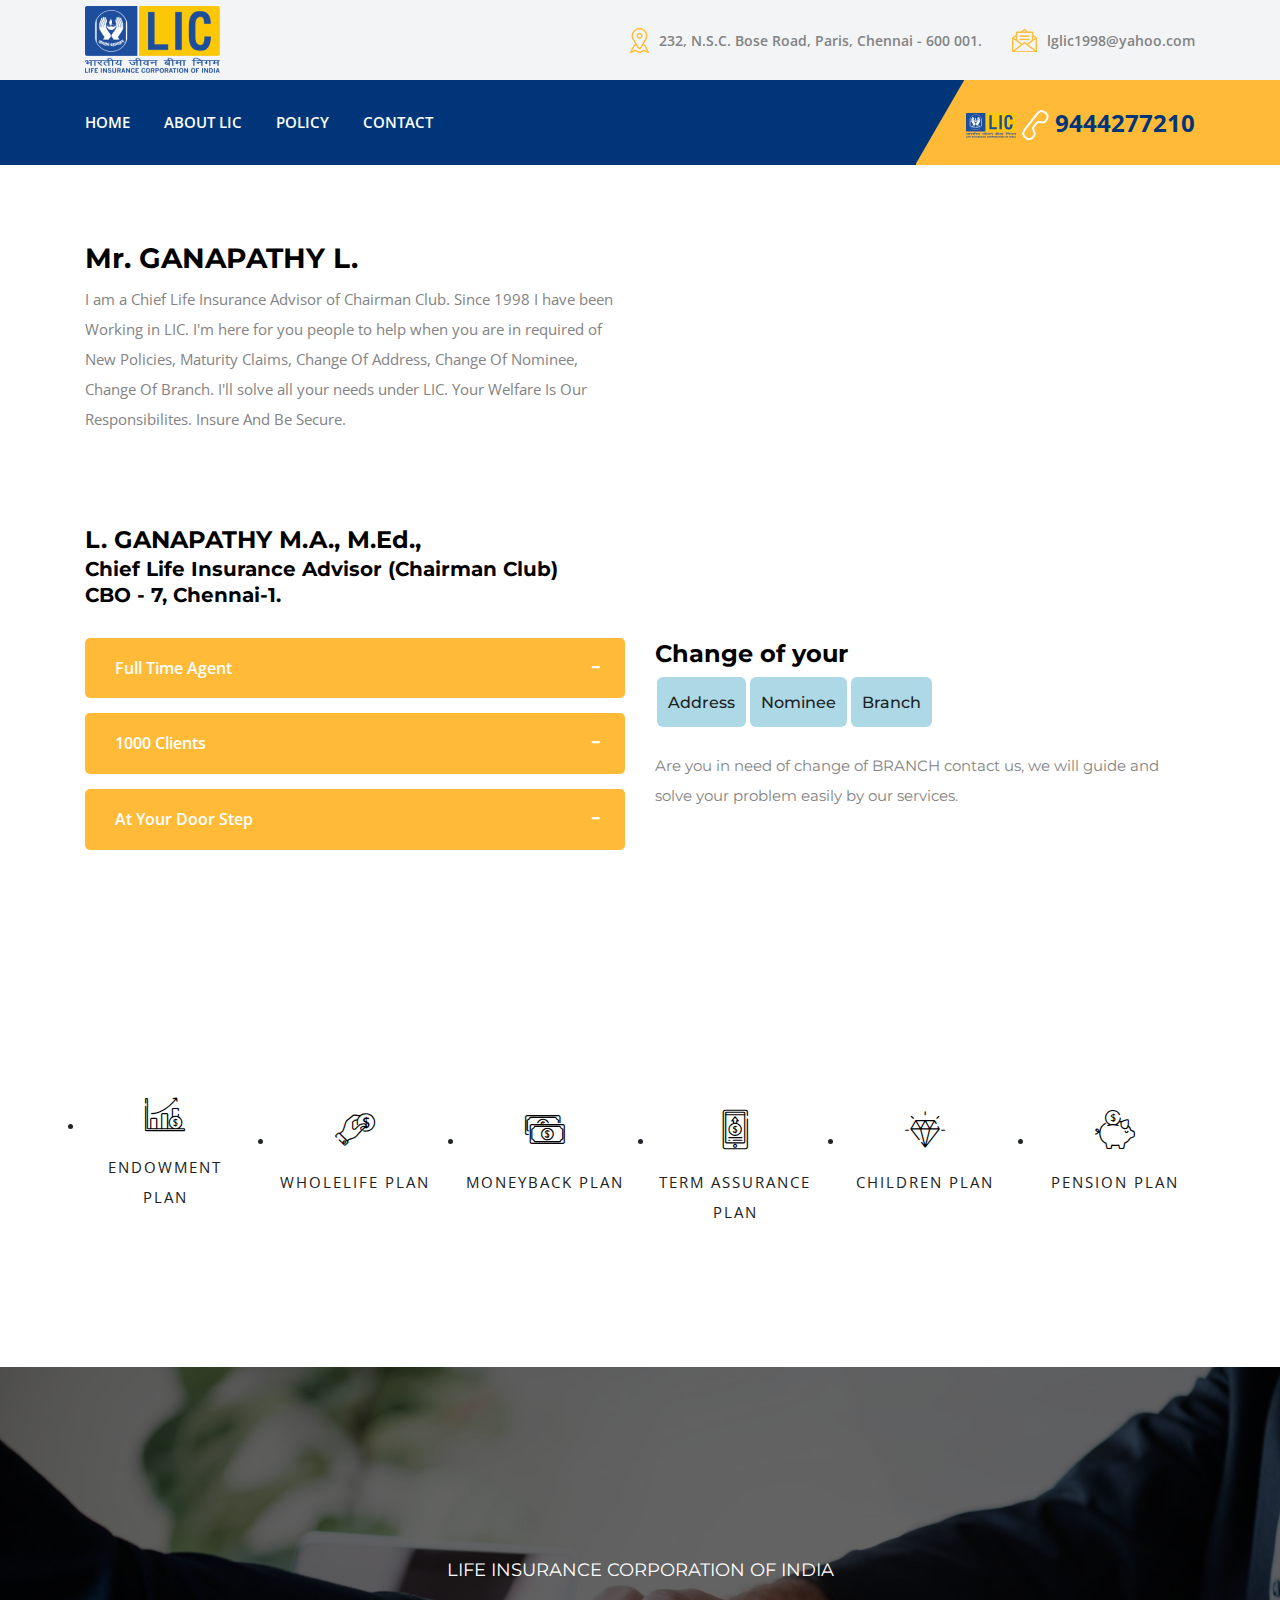
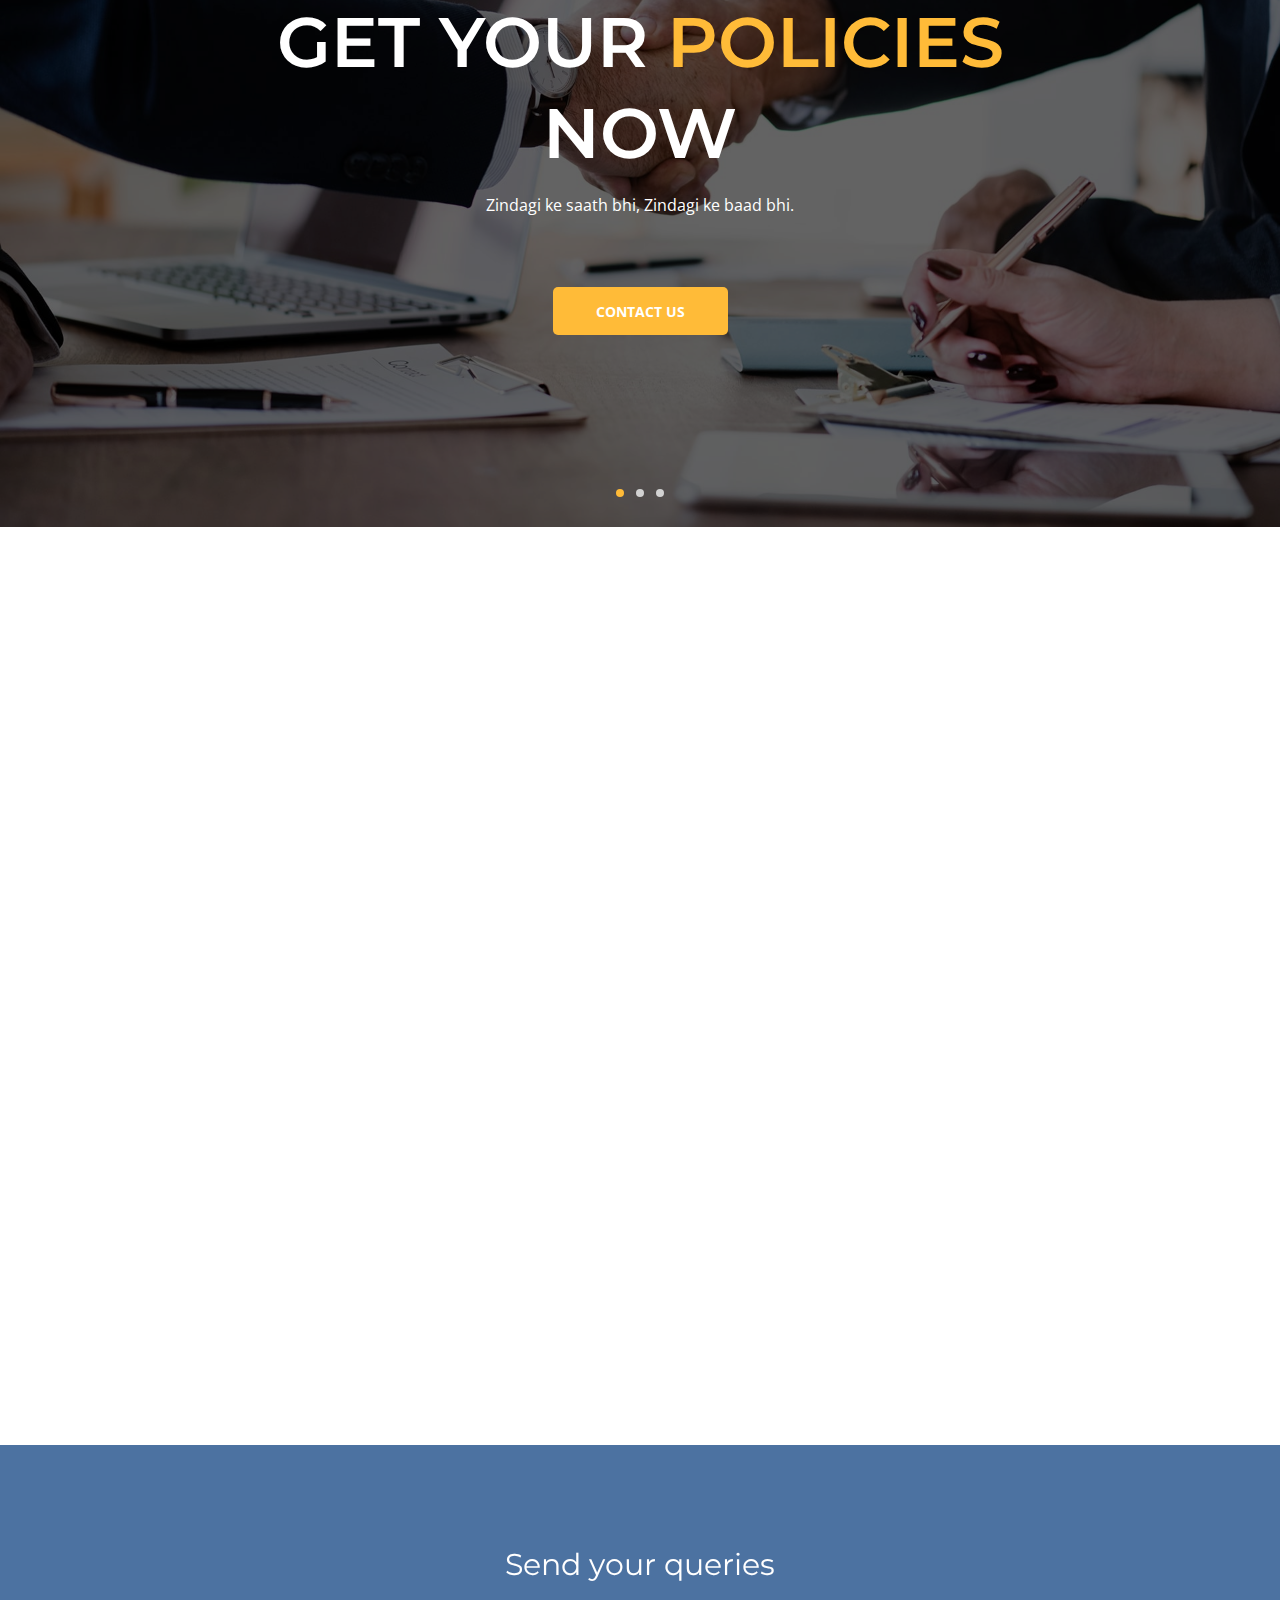
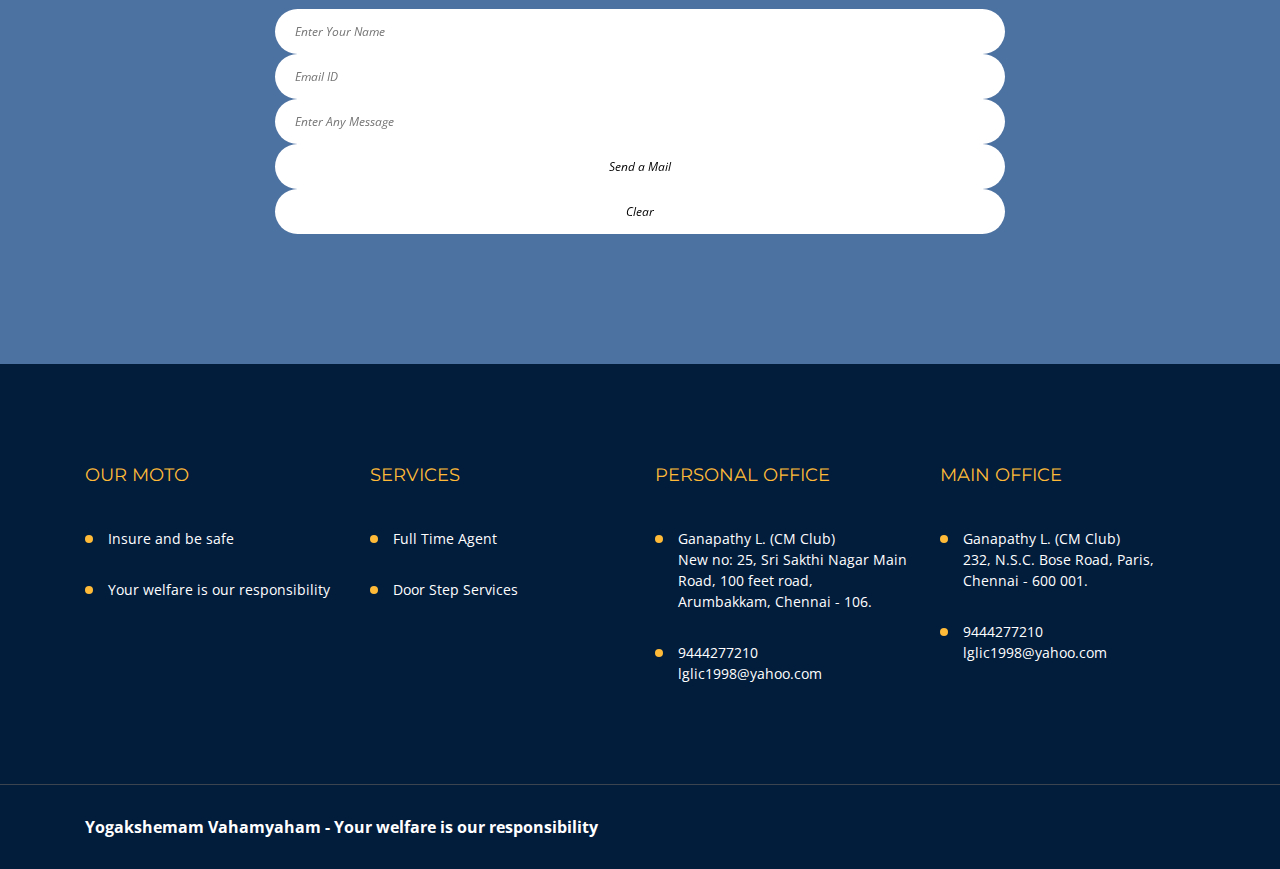
==== commit b1f85572: "update" ====
--- a/index.html
+++ b/index.html
@@ -93,6 +93,25 @@
             </div>
         </div>
     </header>
+
+     <section class="about-area section-padding-100-0" >
+        <div class="container" style="margin-top:-25px;">
+            <div class="row align-items-center">
+                <div class="col-12 col-md-6">
+                    <div class="about-content mb-30"> 
+                        <h3>Mr. GANAPATHY L.  </h3>
+                        <p class="mb-0">I am a Chief Life Insurance Advisor of Chairman Club. Since 1998 I have been Working in LIC.  I'm here for you people to help when you are in required of New Policies, Maturity Claims, Change Of Address, Change Of Nominee, Change Of Branch. I'll solve all your needs under LIC. Your Welfare Is Our Responsibilites. Insure And Be Secure.</p> 
+                    </div>
+                </div>
+                <div class="col-12 col-md-6">
+                    <div class="about-thumbnail mb-10">
+                        <img src="img/bg-img/g.jpg" alt="">
+                    </div>
+                </div>
+            </div>
+        </div>
+    </section>
+
     <!-- ##### Header Area End ##### --> 
      <section class="elements-area section-padding-100-0" >
         <div class="container"  style="margin-top: -40px;">
@@ -189,7 +208,7 @@
                         </div>
                     </div>
                 </div> 
-                <div class="col-12" >
+                <div class="col-12" style="margin-top:-15px;" >
                     <div class="section-heading text-center mb-100 wow fadeInUp" data-wow-delay="100ms"> 
                         <div class="line"></div>
                         <h2>LIC PLANS</h2>
@@ -199,7 +218,7 @@
                 <div class="col-12 mb-70">
                     <div class="row"> 
                         
-                        <div class="col-12 col-sm-4 col-lg-2">   
+                        <div class="col-12 col-sm-4 col-lg-2" style="margin-top:-15px;">   
                                 <div class="single-skils-area mb-70"> 
                                      <li class="scroll-to-section"><a href="#plans">
                                      <h1><i class="icon-profits"></i></h1>
@@ -228,7 +247,7 @@
                                 <div class="single-skils-area mb-70">
                                     <li class="scroll-to-section"><a href="#plans">
                                     <h1><i class="icon-smartphone-1"></i><h1>
-                                    <p>Term Insurance Plan</p></a></li>
+                                    <p>Term Assurance Plan</p></a></li>
                                 </div>
                             </div>
 
@@ -267,7 +286,7 @@
                         <div class="col-12 col-lg-9">
                             <div class="welcome-text text-center">
                                 <h6 data-animation="fadeInUp" data-delay="100ms">LIFE INSURANCE CORPORATION OF INDIA </h6>
-                                <h2 data-animation="fadeInUp" data-delay="300ms">Get your <span>policies</span> now !</h2>
+                                <h2 data-animation="fadeInUp" data-delay="300ms">Get your <span>policies</span> now </h2>
                                 <p data-animation="fadeInUp" data-delay="500ms">Zindagi ke saath bhi, Zindagi ke baad bhi.</p>
                                 <a href="tel:9444277210 " class="btn credit-btn mt-50" data-animation="fadeInUp" data-delay="700ms">Contact Us</a>
                             </div>
@@ -334,12 +353,12 @@
 
             <div class="row">
                 <!-- Single Service Area -->
-                <div class="col-12 col-md-6 col-lg-4">
+                <div class="col-12 col-md-6 col-lg-4"  >
                     <div class="single-service-area d-flex mb-100 wow fadeInUp" data-wow-delay="200ms">
                         <div class="icon">
                             <i class="icon-profits"></i>
                         </div>
-                        <div class="text">
+                        <div class="text" id="endowment">
                             <h5>Endowment Plan</h5>
                             <p> As individuals it is inherent to differ. Each individual's insurance needs and requirements are different from that of the others. LIC's Insurance Plans are policies that talk to you individually and give you the most suitable options that can fit your requirement.  </p>
                         </div>
@@ -347,12 +366,12 @@
                 </div>
 
                 <!-- Single Service Area -->
-                <div class="col-12 col-md-6 col-lg-4">
-                    <div class="single-service-area d-flex mb-100 wow fadeInUp" data-wow-delay="300ms">
-                        <div class="icon">
+                <div class="col-12 col-md-6 col-lg-4"  id="moneyback">
+                    <div class="single-service-area d-flex mb-100 wow fadeInUp" data-wow-delay="300ms"  id="moneyback">
+                        <div class="icon"  id="moneyback">
                             <i class="icon-money-1"></i>
                         </div>
-                        <div class="text">
+                        <div class="text" id="moneyback">
                             <h5>Moneyback Plan</h5>
                             <p> It is a participating non-linked plan which offers an attractive combination of protection against death throughout the term of the plan along with the periodic payment on survival at specified durations during the term.   </p>
                         </div>
@@ -361,11 +380,11 @@
 
                 <!-- Single Service Area -->
                 <div class="col-12 col-md-6 col-lg-4">
-                    <div class="single-service-area d-flex mb-100 wow fadeInUp" data-wow-delay="400ms">
+                    <div class="single-service-area d-flex mb-100 wow fadeInUp" data-wow-delay="400ms" id="wholelife">
                         <div class="icon">
                             <i class="icon-coin"></i>
                         </div>
-                        <div class="text">
+                        <div class="text" >
                             <h5>Whole Life Plan</h5>
                             <p> This plan provides for annual survival benefits from the end of the premium paying term till maturity and a lump sum payment at the time of maturity or on death of the policyholder during the policy term.  </p>
                         </div>
@@ -373,12 +392,12 @@
                 </div>
 
                 <!-- Single Service Area -->
-                <div class="col-12 col-md-6 col-lg-4">
-                    <div class="single-service-area d-flex mb-100 wow fadeInUp" data-wow-delay="500ms">
+                <div class="col-12 col-md-6 col-lg-4" >
+                    <div class="single-service-area d-flex mb-100 wow fadeInUp" data-wow-delay="500ms" id="term">
                         <div class="icon">
                             <i class="icon-smartphone-1"></i>
                         </div>
-                        <div class="text">
+                        <div class="text" >
                             <h5>Term assurance Plan</h5>
                             <p> It provides for life cover in case of unfortunate death of the insured during the cover period. It can be attached with a basic policy to provide add-on benefit at a nominal cost </p>
                         </div>
@@ -386,7 +405,7 @@
                 </div>
 
                 <!-- Single Service Area -->
-                <div class="col-12 col-md-6 col-lg-4">
+                <div class="col-12 col-md-6 col-lg-4" id="rider">
                     <div class="single-service-area d-flex mb-100 wow fadeInUp" data-wow-delay="600ms">
                         <div class="icon">
                             <i class="icon-diamond"></i>
@@ -399,7 +418,7 @@
                 </div>
 
                 <!-- Single Service Area -->
-                <div class="col-12 col-md-6 col-lg-4">
+                <div class="col-12 col-md-6 col-lg-4" id="pension">
                     <div class="single-service-area d-flex mb-100 wow fadeInUp" data-wow-delay="700ms">
                         <div class="icon">
                             <i class="icon-piggy-bank"></i>
@@ -419,22 +438,14 @@
             <div class="row justify-content-center">
                 <div class="col-12 col-sm-10 col-lg-8">
                     <div class="nl-content text-center">
-                        <h2>Send your queries </h2>
-                        <form action="https://www.formbackend.com/f/76f1e3d37092451d" method="POST" id="myForm"> 
-                         <input type="text" onfocus="this.value=''" value="" name="queries" placeholder="Your Queries">
-                        <a href="#"> <button type="submit" class="confirm" value="Submit" id="btnsubmit" onclick="submitForm()" value="Send">SEND </a></button>  
-                        </form>  
-                        <script>function submitForm() {
-   // Get the first form with the name
-   // Usually the form name is not repeated
-   // but duplicate names are possible in HTML
-   // Therefore to work around the issue, enforce the correct index
-   var frm = document.getElementsByName('myForm')[0];
-   frm.submit(); // Submit the form
-   frm.reset();  // Reset all form data
-   return false; // Prevent page refresh
-}
-                        </script>
+                        <h2>Send your queries </h2> 
+                        <form role="form" action="submit.php" method="post">
+                        <input name="name" required="required" type="text" placeholder="Enter Your Name" />
+                        <input name="email" required="required" type="email" placeholder="Email ID"/> 
+                        <input name="message" requires="requires" type="text" placeholder="Enter Any Message"/>
+                        <input name="submit" type="submit" value="Send a Mail" /> 
+                        <input type="reset" value="Clear"></form>
+                          
                     </div>
                 </div>
             </div>
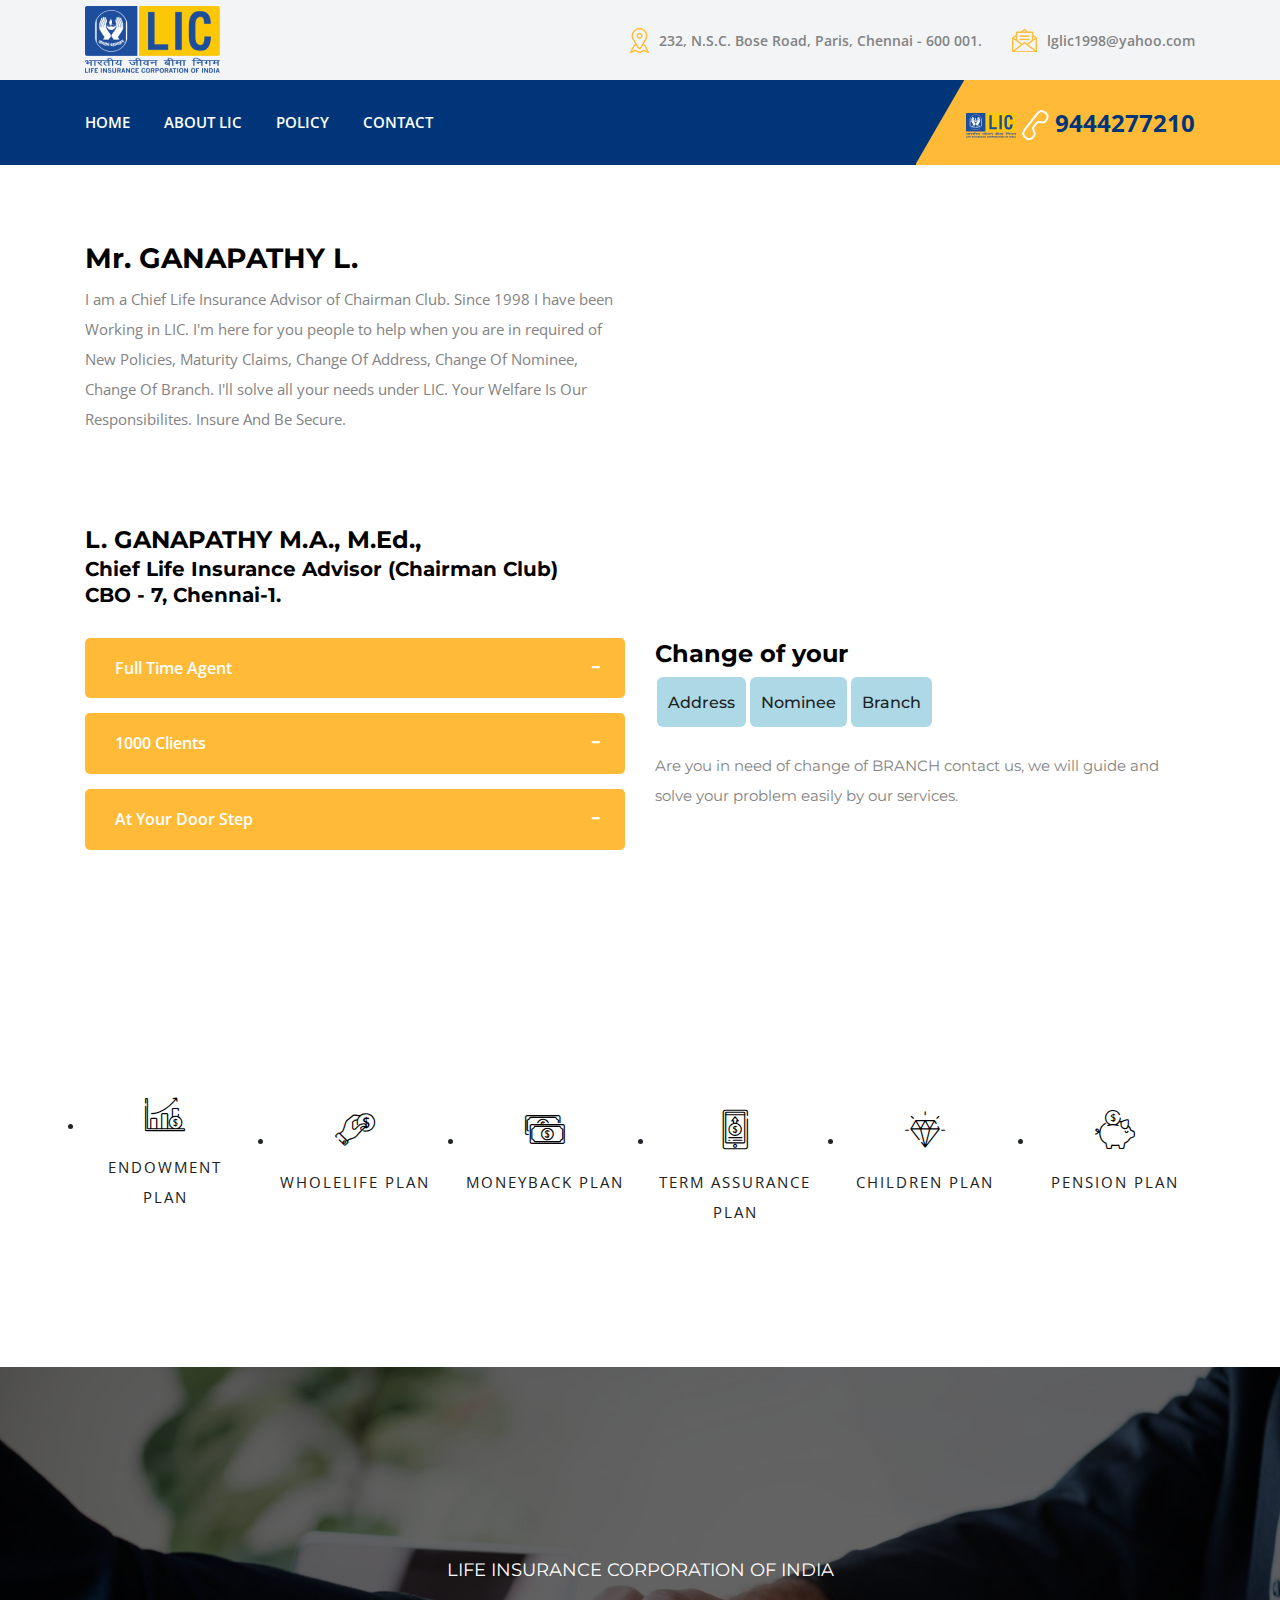
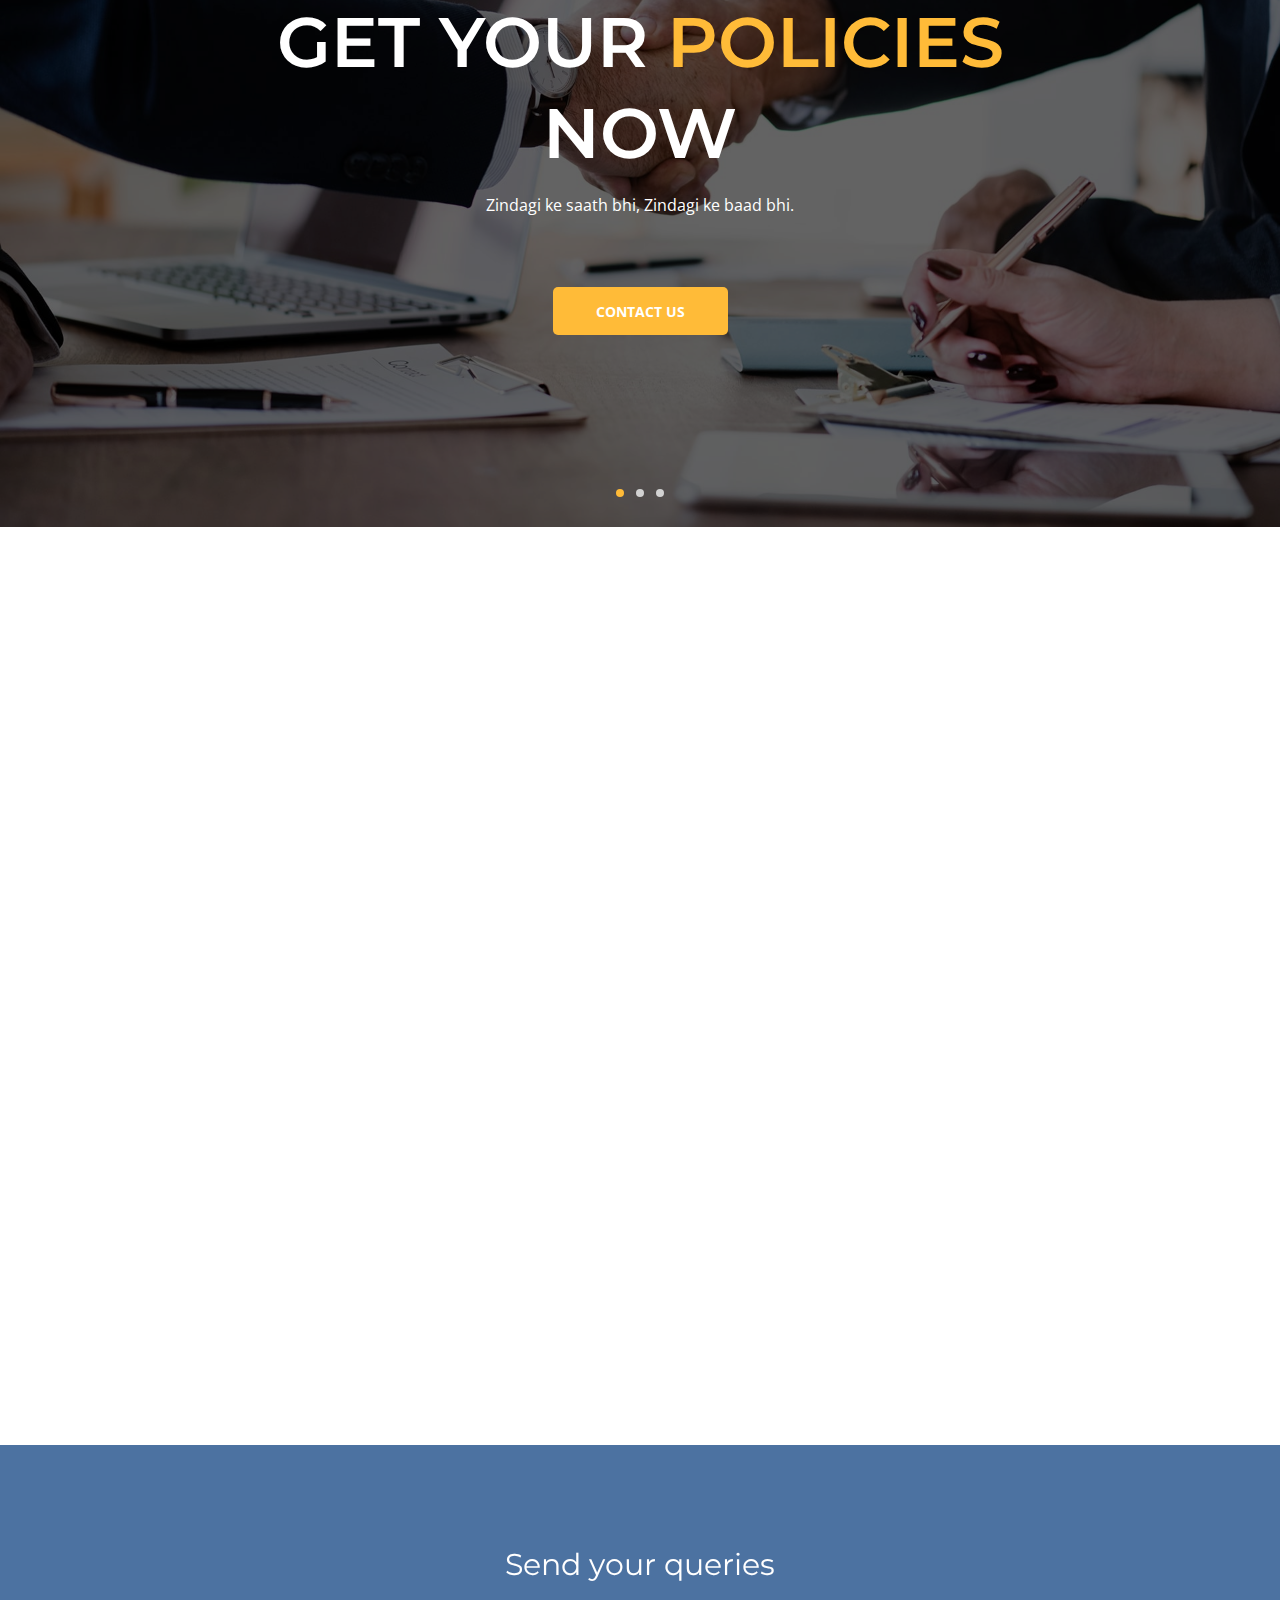
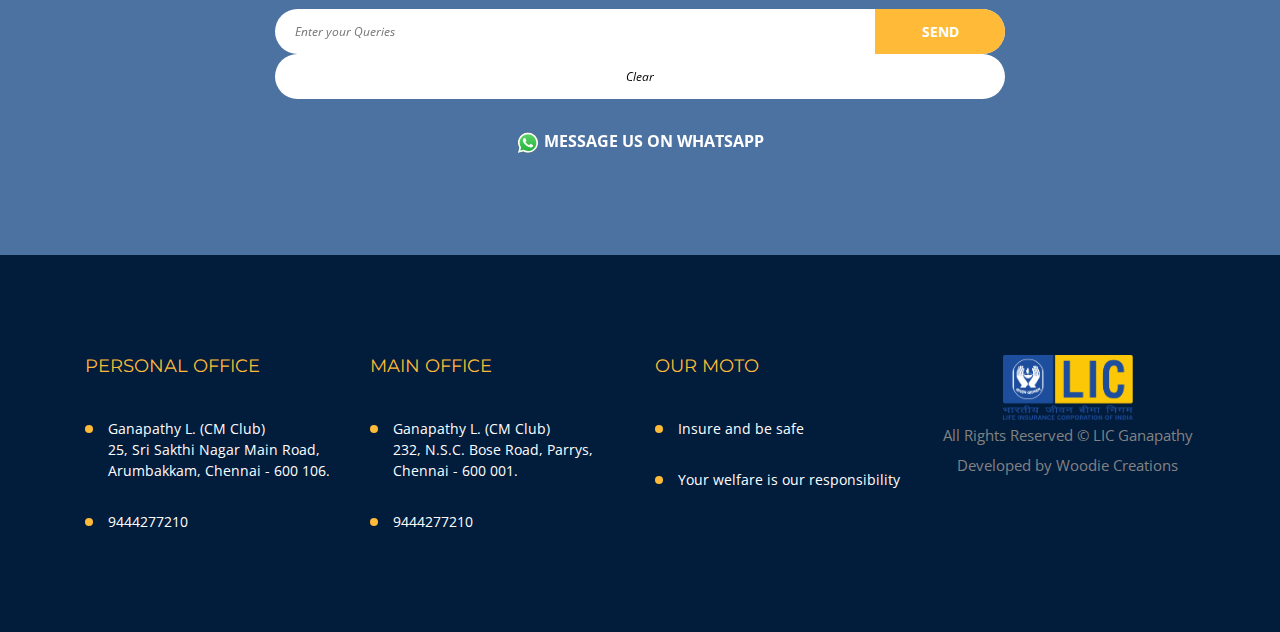
==== commit 97479fe2: "update" ====
--- a/index.html
+++ b/index.html
@@ -3,9 +3,10 @@
 
 <head>
     <meta charset="UTF-8">
-    <meta name="description" content="">
+    <meta name="description" content="Life Insurance Corporation of India | LIC Ganapathy ">
+    <meta name="keywords" content="New Policies, Change of Address, nominee or Branch, Maturity claims can be done at your door steps. Your welfare is our responsibilities">
+    <meta name="viewport" content="width=device-width, initial-scale=1">
     <meta http-equiv="X-UA-Compatible" content="IE=edge">
-    <meta name="viewport" content="width=device-width, initial-scale=1, shrink-to-fit=no">
     <!-- The above 4 meta tags *must* come first in the head; any other head content must come *after* these tags -->
 
     <!-- Title -->
@@ -433,18 +434,19 @@
         </div>
     </section> 
 
+
     <section class="newsletter-area section-padding-100 bg-img jarallax" style="background-image: url(img/bg-img/lic.jpg);">
         <div class="container">
             <div class="row justify-content-center">
                 <div class="col-12 col-sm-10 col-lg-8">
                     <div class="nl-content text-center">
                         <h2>Send your queries </h2> 
-                        <form role="form" action="submit.php" method="post">
-                        <input name="name" required="required" type="text" placeholder="Enter Your Name" />
-                        <input name="email" required="required" type="email" placeholder="Email ID"/> 
-                        <input name="message" requires="requires" type="text" placeholder="Enter Any Message"/>
-                        <input name="submit" type="submit" value="Send a Mail" /> 
+                        <form action="https://formspree.io/f/xdopwobv" method="POST">  
+                        <input name="message" requires="required" onfocus="this.value=''" value=""   type="text" placeholder="Enter your Queries"/>
+                        <button type="submit" type="submit" class="confirm" value="Send" >SEND</button>
                         <input type="reset" value="Clear"></form>
+                        <div data-ux="Block" class="x-el x-el-div c1-1 c1-2 c1-6o c1-b c1-c c1-d c1-e c1-f c1-g"><a tcclTracking="click" rel="noopener" data-ux-btn="external" data-ux="ButtonExternal" shape="SQUARE" href="https://wa.me/919499006241" target="_blank" data-aid="CONTACT_INFO_WHATS_APP_REND" data-tccl="ux2.contact.whatsapp.click,click" icon="whatsApp" data-typography="false" class="x-el x-el-a c1-7w c1-c c1-3y c1-be c1-bf c1-6o c1-5p c1-1f c1-2w c1-2a c1-2b c1-2c c1-2d c1-bg c1-bh c1-bi c1-bj c1-bk c1-bl c1-29 c1-bm c1-3k c1-1s c1-26 c1-1t c1-27 c1-p c1-3h c1-bn c1-5s c1-5t c1-5u c1-5v c1-1 c1-2 c1-bo c1-bp c1-bq c1-br c1-bs c1-bt c1-6i c1-bu c1-bv c1-bw c1-bx"><span data-ux="Element" class="x-el x-el-span c1-c c1-be c1-p c1-by c1-2k c1-24 c1-25"><span data-ux="Element" class="x-el x-el-span c1-bz c1-c0 c1-2v c1-c1 c1-2y c1-c2 c1-c3 c1-c4 c1-c5 c1-be c1-c"><svg viewBox="0 0 24 24" fill="currentColor" width="24px" height="24px" data-ux="Icon" class="x-el x-el-svg c1-40 c1-1y c1-43 c1-be c1-c"><svg viewBox="0 0 496 497"><defs><linearGradient id="a" x1="247.32" x2="247.32" y1="446.09" y2="39.9" gradientUnits="userSpaceOnUse"><stop offset="0" stop-color="#20b038"></stop><stop offset="1" stop-color="#60d66a"></stop></linearGradient><linearGradient id="b" x1="247.32" x2="247.32" y1="453.37" y2="32.61" gradientUnits="userSpaceOnUse"><stop offset="0" stop-color="#f9f9f9"></stop><stop offset="1" stop-color="#fff"></stop></linearGradient></defs><path d="M37.88 453.37l29.59-108A208 208 0 0 1 39.63 241.1c0-115 93.6-208.49 208.56-208.49a208.57 208.57 0 0 1 208.57 208.66c-.05 115-93.62 208.49-208.57 208.49h-.08a208.41 208.41 0 0 1-99.67-25.38zm115.68-66.73l6.34 3.75a173.18 173.18 0 0 0 88.23 24.16h.06c95.55 0 173.31-77.75 173.35-173.3A173.34 173.34 0 0 0 248.26 67.83c-95.62 0-173.38 77.73-173.42 173.28a172.94 172.94 0 0 0 26.5 92.23l4.13 6.55L88 403.84z"></path><path fill="url(#a)" d="M45.13 446.09l28.57-104.3a200.82 200.82 0 0 1-26.88-100.62c0-111 90.36-201.27 201.34-201.27A201.35 201.35 0 0 1 449.5 241.32c0 111-90.37 201.28-201.33 201.28h-.09a201.31 201.31 0 0 1-96.21-24.49z"></path><path fill="url(#b)" d="M37.88 453.37l29.59-108A208 208 0 0 1 39.63 241.1c0-115 93.6-208.49 208.56-208.49a208.57 208.57 0 0 1 208.57 208.66c-.05 115-93.62 208.49-208.57 208.49h-.08a208.41 208.41 0 0 1-99.67-25.38zm115.68-66.73l6.34 3.75a173.18 173.18 0 0 0 88.23 24.16h.06c95.55 0 173.31-77.75 173.35-173.3A173.34 173.34 0 0 0 248.26 67.83c-95.62 0-173.38 77.73-173.42 173.28a172.94 172.94 0 0 0 26.5 92.23l4.13 6.55L88 403.84z"></path><path fill="#fff" d="M196.07 153.94c-3.91-8.68-8-8.85-11.73-9-3-.14-6.51-.13-10-.13a19.15 19.15 0 0 0-13.89 6.52c-4.78 5.22-18.24 17.82-18.24 43.46s18.67 50.42 21.28 53.9 36.05 57.77 89 78.66c44 17.36 53 13.91 62.53 13s30.83-12.61 35.18-24.78 4.34-22.59 3-24.77-4.78-3.48-10-6.08-30.83-15.22-35.61-16.95-8.25-2.61-11.73 2.61-13.45 16.94-16.5 20.42-6.08 3.92-11.29 1.31-22-8.11-41.9-25.86c-15.5-13.82-26-30.87-29-36.09s-.32-8 2.29-10.63c2.34-2.34 5.21-6.09 7.82-9.13s3.47-5.21 5.21-8.69.87-6.52-.44-9.13-11.35-28.34-15.98-38.64z"></path></svg></svg></span><span data-ux="Element" class="x-el x-el-span iconText c1-c c1-be c1-n c1-1s c1-c6 c1-2k c1-24 c1-25" style="text-align: center; color: white;">  MESSAGE US ON WHATSAPP</span></span></a>
+                    </div>
                           
                     </div>
                 </div>
@@ -457,6 +459,34 @@
     <footer class="footer-area section-padding-100-0">
         <div class="container">
             <div class="row">
+
+                <div class="col-12 col-sm-6 col-lg-3">
+                    <div class="single-footer-widget mb-100">
+                        <h5 class="widget-title">PERSONAL OFFICE</h5>
+                        <!-- Nav -->
+                        <nav>
+                            <ul>
+                                <li><a href="https://www.google.com/maps/place/13%C2%B004'03.5%22N+80%C2%B012'35.3%22E/@13.0676909,80.2098148,21z/data=!4m5!3m4!1s0x0:0x0!8m2!3d13.0676584!4d80.2098327"> Ganapathy L. (CM Club)<br>25, Sri Sakthi Nagar Main Road, <br> Arumbakkam, Chennai - 600 106.</a></li> 
+                                <li><a href="tel:9444277210">9444277210 </a></li> 
+                            </ul>
+                        </nav>
+                    </div>
+                </div>
+
+
+
+                <div class="col-12 col-sm-6 col-lg-3">
+                    <div class="single-footer-widget mb-100">
+                        <h5 class="widget-title">MAIN OFFICE</h5>
+                        <!-- Nav -->
+                        <nav>
+                            <ul>
+                                <li><a href="https://www.google.com/maps/place/LIC+of+India,+Branch+Office/@13.0885464,80.2836333,17z/data=!4m8!1m2!2m1!1slic+of+india+near+Parrys,+George+Town,+Chennai,+Tamil+Nadu!3m4!1s0x3a526f4eec24a1af:0xffbd5420149e9ad6!8m2!3d13.088988!4d80.289159"> Ganapathy L. (CM Club)<br> 232, N.S.C. Bose Road, Parrys, Chennai - 600 001.</a></li>
+                                <li><a href="tel:9444277210">9444277210 </a></li> 
+                        </nav>
+                    </div>
+                </div> 
+
 
                 <!-- Single Footer Widget -->
                 <div class="col-12 col-sm-6 col-lg-3">
@@ -470,65 +500,20 @@
                             </ul>
                         </nav>
                     </div>
-                </div>
-
+                </div> 
                 
                   <!-- Single Footer Widget -->
                 <div class="col-12 col-sm-6 col-lg-3">
-                    <div class="single-footer-widget mb-100">
-                        <h5 class="widget-title">SERVICES</h5>
-                        <!-- Nav -->
-                        <nav>
-                            <ul>
-                                <li><a href="#">Full Time Agent</a></li>
-                                <li><a href="#">Door Step Services</a></li> 
+                    <div class="single-footer-widget mb-100">                         <!-- Nav -->
+                        <nav><div class="footer-bottom" style="text-align:center;"> 
+                          <a class="footer image" href="#"><img src="img/core-img/lic1.png" style="width: 130px;"></a>
+                          <p>All Rights Reserved © LIC Ganapathy <br> Developed by Woodie Creations </p>
+                          </div>
                         </nav>
                     </div>
-                </div> 
-                <!-- Single Footer Widget -->
-                <div class="col-12 col-sm-6 col-lg-3">
-                    <div class="single-footer-widget mb-100">
-                        <h5 class="widget-title">PERSONAL OFFICE</h5>
-                        <!-- Nav -->
-                        <nav>
-                            <ul>
-                                <li><a href="https://www.google.com/maps/place/13%C2%B004'03.5%22N+80%C2%B012'35.3%22E/@13.0676909,80.2098148,21z/data=!4m5!3m4!1s0x0:0x0!8m2!3d13.0676584!4d80.2098327"> Ganapathy L. (CM Club)<br> New no: 25, Sri Sakthi Nagar Main Road, 100 feet road, <br> Arumbakkam, Chennai - 106.</a></li> 
-                                <li><a href="#">9444277210 <br>lglic1998@yahoo.com</a></li> 
-                            </ul>
-                        </nav>
-                    </div>
-                </div>
-
-
-                <div class="col-12 col-sm-6 col-lg-3">
-                    <div class="single-footer-widget mb-100">
-                        <h5 class="widget-title">MAIN OFFICE</h5>
-                        <!-- Nav -->
-                        <nav>
-                            <ul>
-                                <li><a href="https://www.google.com/maps/place/LIC+of+India,+Branch+Office/@13.0885464,80.2836333,17z/data=!4m8!1m2!2m1!1slic+of+india+near+Parrys,+George+Town,+Chennai,+Tamil+Nadu!3m4!1s0x3a526f4eec24a1af:0xffbd5420149e9ad6!8m2!3d13.088988!4d80.289159"> Ganapathy L. (CM Club)<br> 232, N.S.C. Bose Road, Paris, Chennai - 600 001.</a></li>
-                                <li><a href="#">9444277210 <br>lglic1998@yahoo.com</a></li> 
-                        </nav>
-                    </div>
-                </div> 
-            </div>
-        </div> 
-
-        <div class="copywrite-area">
-            <div class="container">
-                <div class="row">
-                    <div class="col-12">
-                        <div class="copywrite-content d-flex flex-wrap justify-content-between align-items-center">
-                            <!-- Footer Logo -->
-
-                            <!-- Copywrite Text -->
-                            <a href="#" style="text-align: center; color: white;" >Yogakshemam Vahamyaham  -  Your welfare is our responsibility</a>
-
-                        </div>
-                    </div>
-                </div>
-            </div>
-        </div>
+                </div>  
+            </div>
+        </div>  
     </footer>
     <!-- ##### Footer Area Start ##### -->
 
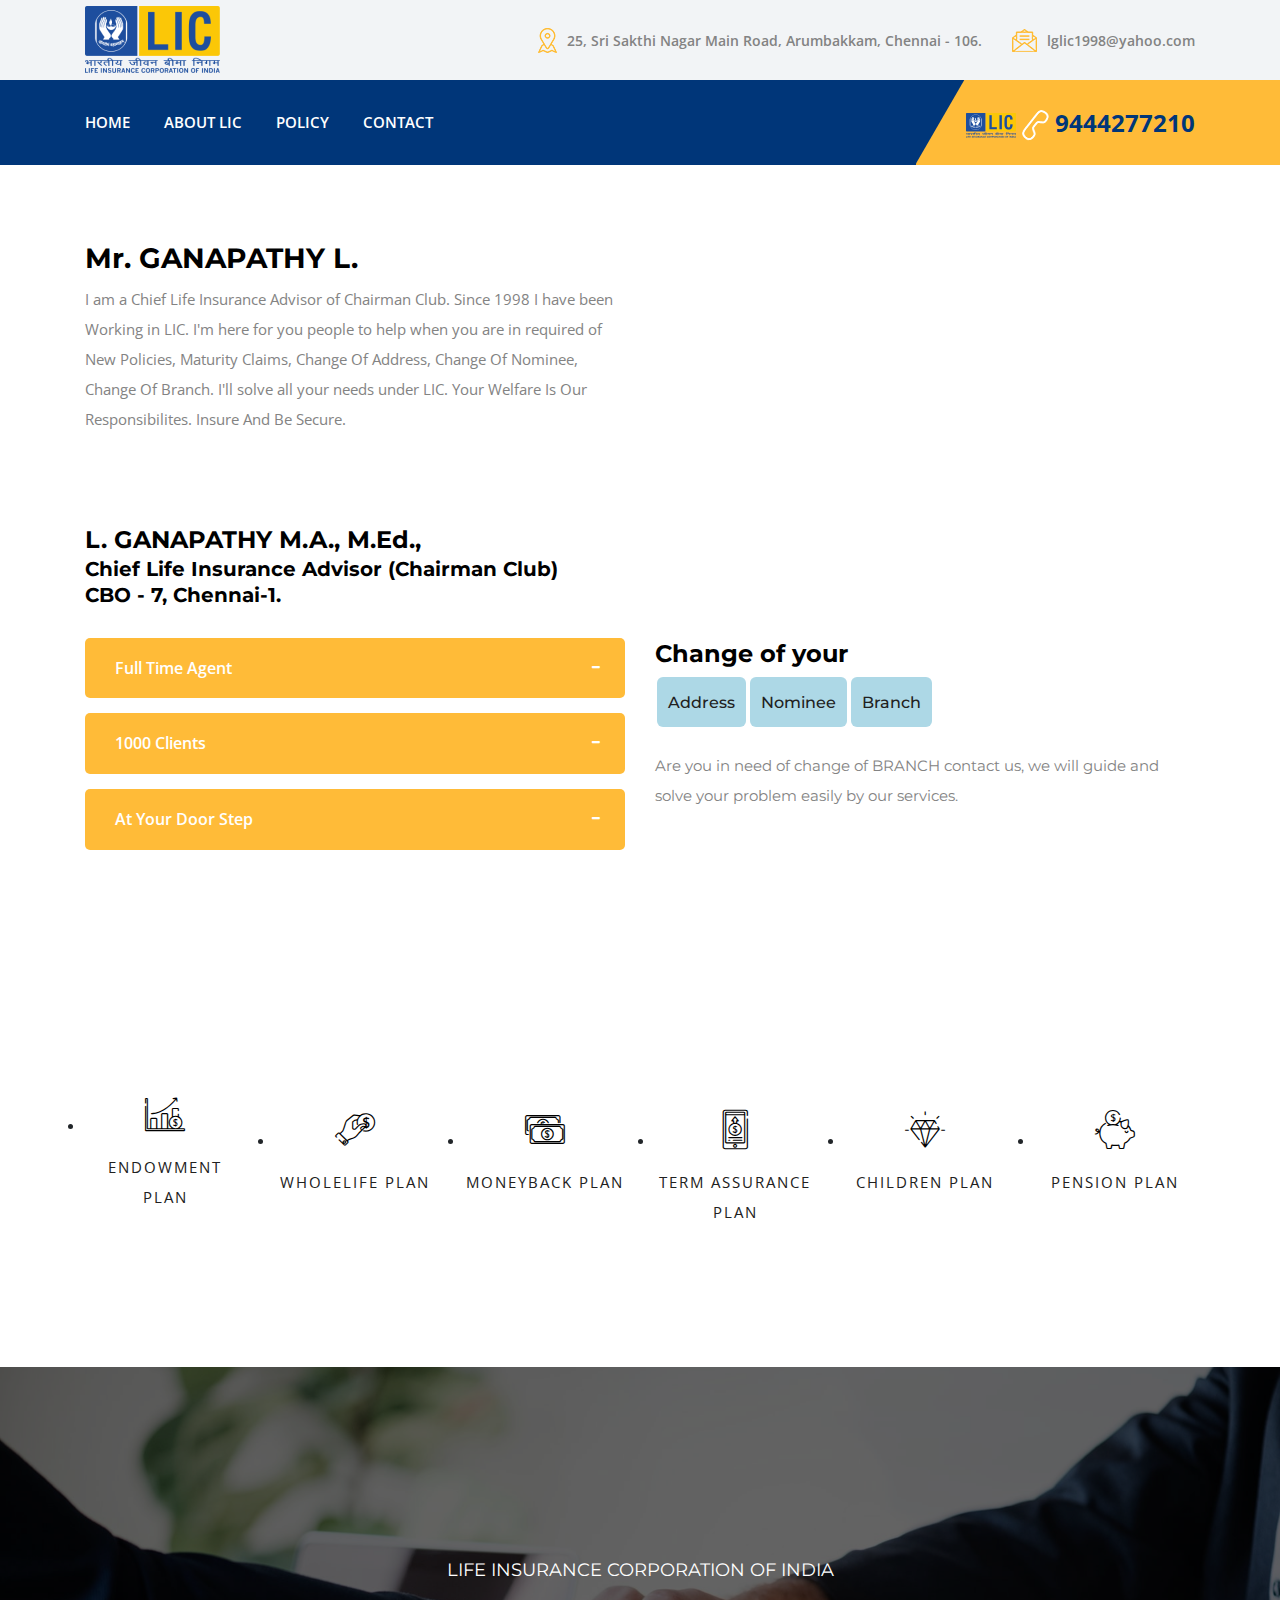
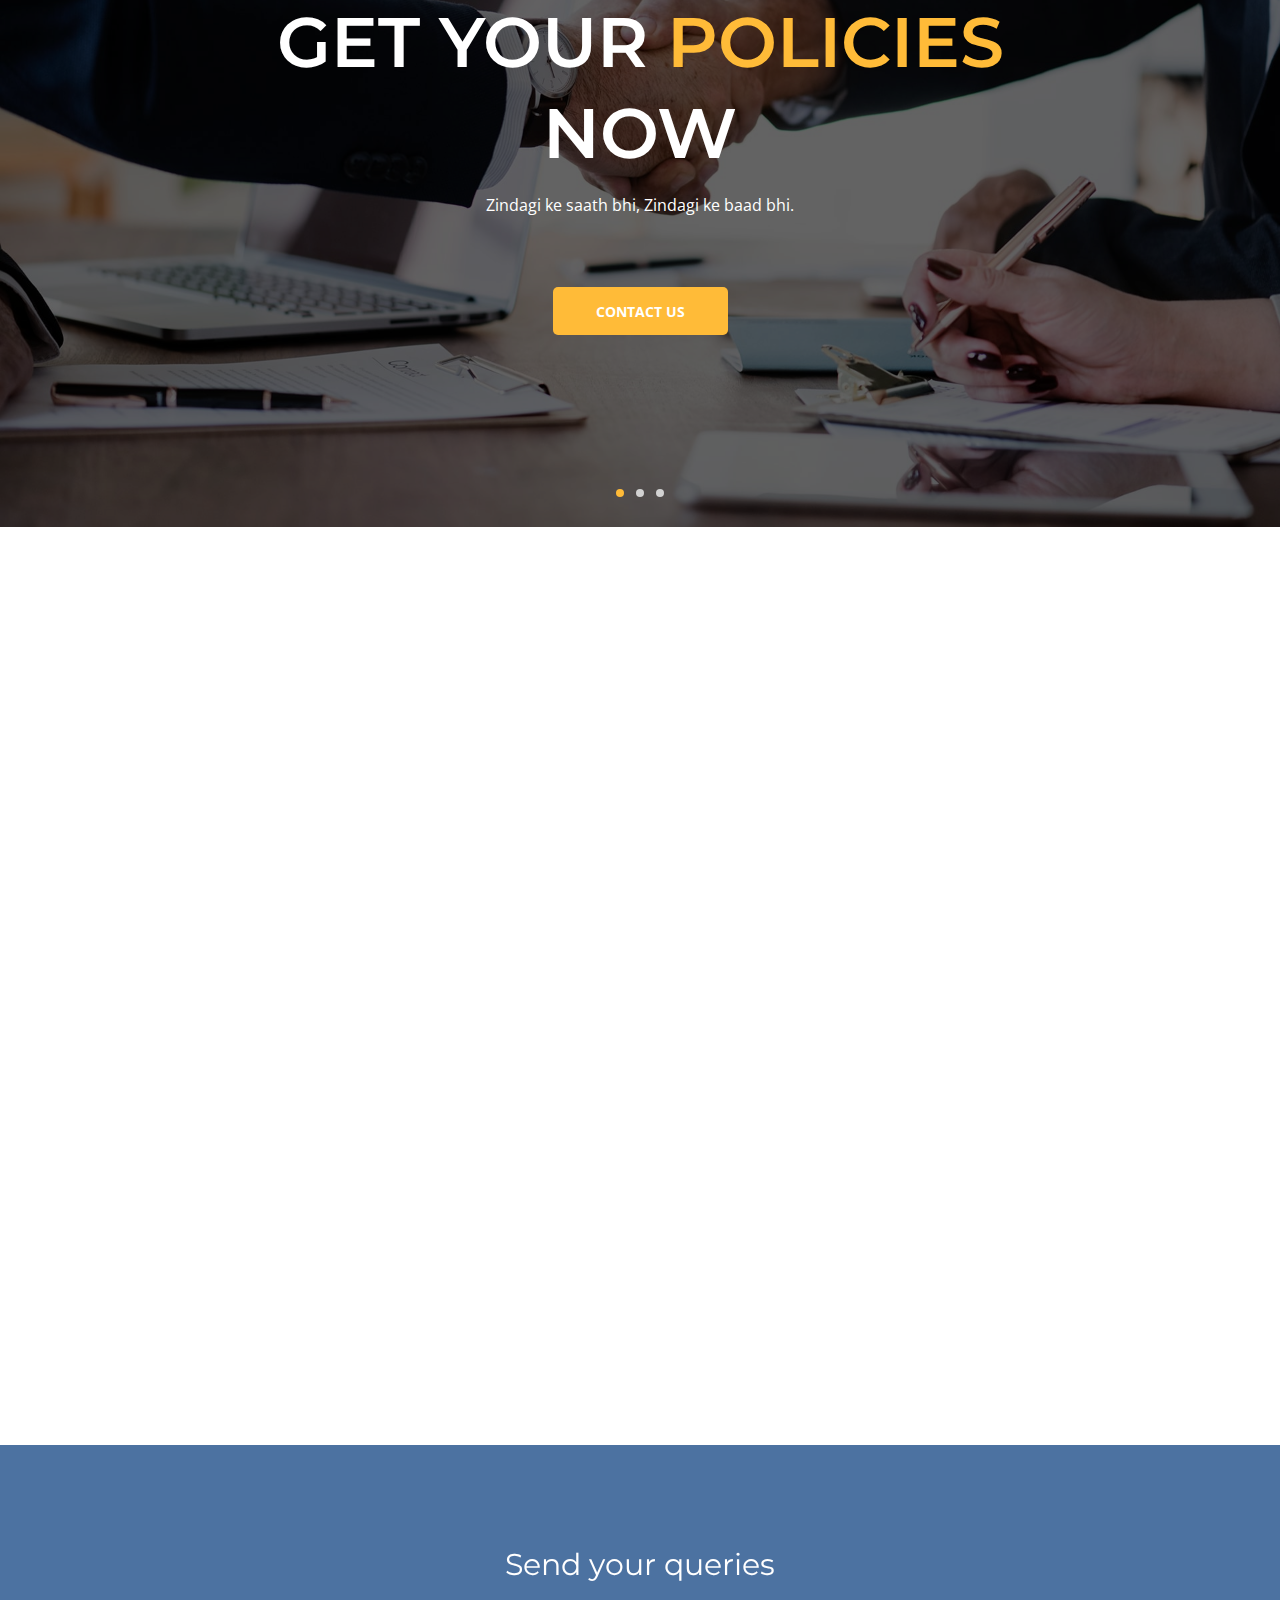
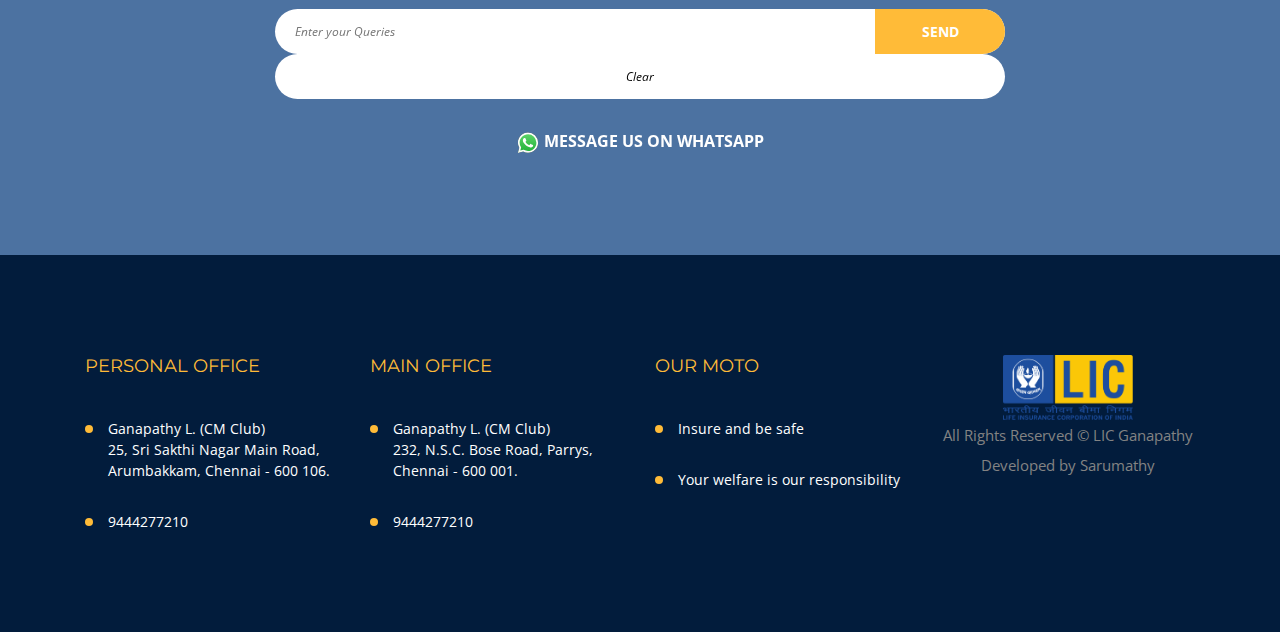
==== commit 7e262c21: "update" ====
--- a/index.html
+++ b/index.html
@@ -3,14 +3,14 @@
 
 <head>
     <meta charset="UTF-8">
-    <meta name="description" content="Life Insurance Corporation of India | LIC Ganapathy ">
-    <meta name="keywords" content="New Policies, Change of Address, nominee or Branch, Maturity claims can be done at your door steps. Your welfare is our responsibilities">
+    <meta name="description" content="Life Insurance Corporation of India | LIC Ganapathy, CBO-7, Chennai">
+    <meta name="keywords" content="LIC New Policies, Change of Address, nominee or Branch, Maturity claims can be done at your door steps. Your welfare is our responsibilities">
     <meta name="viewport" content="width=device-width, initial-scale=1">
     <meta http-equiv="X-UA-Compatible" content="IE=edge">
     <!-- The above 4 meta tags *must* come first in the head; any other head content must come *after* these tags -->
 
     <!-- Title -->
-    <title>LIC</title>
+    <title>LIC - Life Insurance Corporation of India</title>
 
     <!-- Favicon -->
     <link rel="icon" href="img/core-img/favicon2.png">
@@ -44,7 +44,7 @@
                         </div>
                         <!-- Top Contact Info -->
                         <div class="top-contact-info d-flex align-items-center">  
-                            <a href="https://www.google.com/maps/place/LIC+of+India,+Branch+Office/@13.0885464,80.2836333,17z/data=!4m8!1m2!2m1!1slic+of+india+near+Parrys,+George+Town,+Chennai,+Tamil+Nadu!3m4!1s0x3a526f4eec24a1af:0xffbd5420149e9ad6!8m2!3d13.088988!4d80.289159"  ><img src="img/core-img/placeholder.png" alt=""> <span>232, N.S.C. Bose Road, Paris, Chennai - 600 001.</span></a>
+                            <a href="https://www.google.com/maps/place/LIC+Premium+center+-+LIC+Ganapathy/@13.0675703,80.2097862,15z/data=!4m5!3m4!1s0x0:0x2da19d6e761efbc8!8m2!3d13.0675703!4d80.2097862"  ><img src="img/core-img/placeholder.png" alt=""> <span>25, Sri Sakthi Nagar Main Road, Arumbakkam, Chennai - 106.</span></a>
                             <a href="mailto:lglic1998@yahoo.com" ><img src="img/core-img/message.png" alt=""><span>lglic1998@yahoo.com</span></a>
                         </div>
                     </div>
@@ -453,6 +453,17 @@
             </div>
         </div>
     </section>
+    <script type="text/javascript">
+        var Tawk_API=Tawk_API||{}, Tawk_LoadStart=new Date();
+        (function(){
+        var s1=document.createElement("script"),s0=document.getElementsByTagName("script")[0];
+        s1.async=true;
+        s1.src='https://embed.tawk.to/5ffd8c40c31c9117cb6dcae8/1err6nne6';
+        s1.charset='UTF-8';
+        s1.setAttribute('crossorigin','*');
+        s0.parentNode.insertBefore(s1,s0);
+        })();
+        </script>
     <!-- ##### Newsletter Area End ###### -->
 
     <!-- ##### Footer Area Start ##### -->
@@ -466,7 +477,7 @@
                         <!-- Nav -->
                         <nav>
                             <ul>
-                                <li><a href="https://www.google.com/maps/place/13%C2%B004'03.5%22N+80%C2%B012'35.3%22E/@13.0676909,80.2098148,21z/data=!4m5!3m4!1s0x0:0x0!8m2!3d13.0676584!4d80.2098327"> Ganapathy L. (CM Club)<br>25, Sri Sakthi Nagar Main Road, <br> Arumbakkam, Chennai - 600 106.</a></li> 
+                                <li><a href="https://www.google.com/maps/place/LIC+Premium+center+-+LIC+Ganapathy/@13.0675703,80.2097862,15z/data=!4m5!3m4!1s0x0:0x2da19d6e761efbc8!8m2!3d13.0675703!4d80.2097862"> Ganapathy L. (CM Club)<br>25, Sri Sakthi Nagar Main Road, <br> Arumbakkam, Chennai - 600 106.</a></li> 
                                 <li><a href="tel:9444277210">9444277210 </a></li> 
                             </ul>
                         </nav>
@@ -507,7 +518,7 @@
                     <div class="single-footer-widget mb-100">                         <!-- Nav -->
                         <nav><div class="footer-bottom" style="text-align:center;"> 
                           <a class="footer image" href="#"><img src="img/core-img/lic1.png" style="width: 130px;"></a>
-                          <p>All Rights Reserved © LIC Ganapathy <br> Developed by Woodie Creations </p>
+                          <p>All Rights Reserved © LIC Ganapathy <br> Developed by Sarumathy</p>
                           </div>
                         </nav>
                     </div>
@@ -530,4 +541,4 @@
     <script src="js/active.js"></script>
 </body>
 
-</html>+</html>
